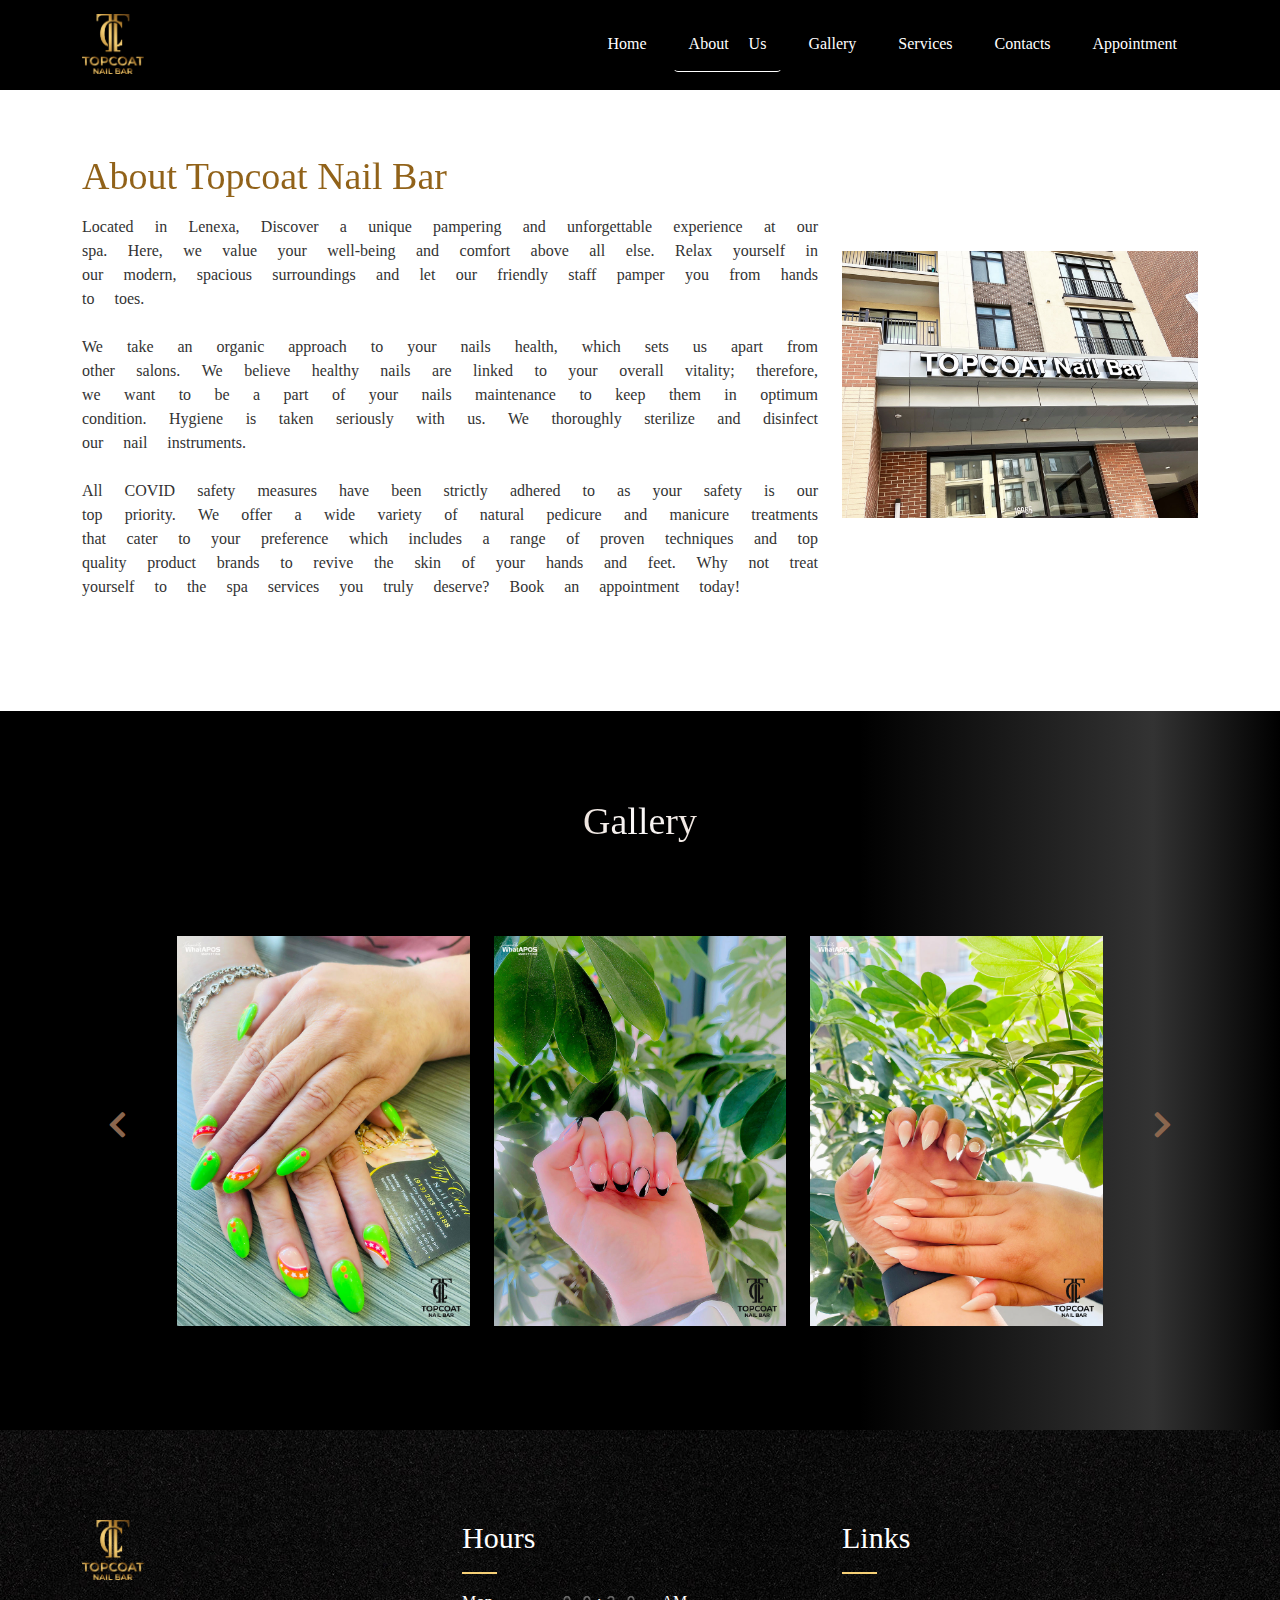
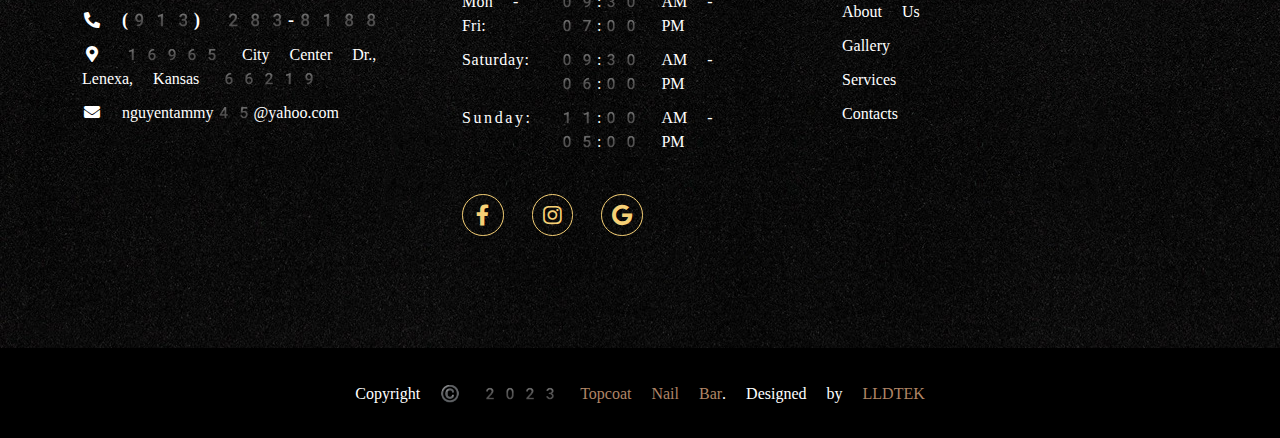
==== about.html @ 84af4180 "A20230717-01" ====
<!DOCTYPE html>
<html lang="en">

<head>
    <title>About Us | Topcoat Nail Bar</title>
    <meta charset="utf-8">
    <meta name="viewport" content="width=device-width, initial-scale=1">

     <link rel="icon" href="images/Topcoat-nail-bar-favicon.svg">
    <link rel="shortcut icon" type="image/x-icon" href="images/Topcoat-nail-bar-favicon.svg">

    <link rel="stylesheet" href="css/bootstrap.min.css">
    
    <link rel="stylesheet" href="css/templatemo-black.css">
    <link rel="stylesheet" href="css/slider_fullbanner.css">
    
    

    <link rel="stylesheet" href="css/owl-carousel.css">
    <link rel="stylesheet" href="css/custom.css">

    <!-- Font  -->
    <link rel="stylesheet" href="css/font-roboto.css">
    <link rel="stylesheet" href="css/font-galada.css">

    <!-- Load fonts style after rendering the layout styles -->
    <link rel="stylesheet" href="css/fontawesome.min.css">
    
	<link rel="preconnect" href="https://fonts.googleapis.com">
	<link rel="preconnect" href="https://fonts.gstatic.com" crossorigin>
	<link href="https://fonts.googleapis.com/css2?family=Montserrat:wght@300;400;500;700&display=swap" rel="stylesheet">
	
	<!-- <link rel="stylesheet" th:href="@{${template + '/css/ninja-slider.css'}}"> -->
	
	<style>
		.navbar{
		    background: #000 !important;
		    display: inline-block;
		    vertical-align: middle;
		    content: "";
		    background-repeat: no-repeat;
		    background-position: center;
		    background-size: cover;
		    
		    box-shadow: none !important;
		}
		.background-black{
			background-image: url(images/bg-black.jpg) !important;
		    background-repeat: repeat  !important;
		    background-position: center;
		    /* background-size: cover; */
		    /* border-top: 1px solid #333; */
		    /* padding: 100px 0; */
		}
		.navbar.scroll {
		    /* background-image: url(images/menu-bar-bg.jpg) !important; */
		    background: linear-gradient(to right, #000, #000)  !important;
		    background-repeat: no-repeat  !important;
		    background-position: center;
		    background-size: cover;
		}
		.navbar.scroll a{
			color: #fff !important;
		}
		.navbar.scroll #imgsrc{
		    background-image: url(images/Topcoat-nail-bar-logo-header.png) !important;
		    background-repeat: no-repeat;
		    background-position: center;
		    background-size: cover;
		  /*   width: 48px;
		    height: 54px; */
		}
		.navbar.scroll #imgsrc.active{
		    background-image: url(images/Topcoat-nail-bar-logo-header-active.png) !important;
		    background-repeat: no-repeat;
		    background-position: center;
		    background-size: cover;
		  /*   width: 48px;
		    height: 54px; */
		}
		/* .bg-foot.black {
		    background-image: url(images/bg-foot.jpg) !important;
		    vertical-align: middle;
		    content: "";
		    background-repeat: no-repeat;
		    background-position: center;
		    background-size: cover;
		} */
    </style>
</head>

<body>
    <!-- <div th:insert="template27/header"></div> -->
    <nav class="navbar bar-two navbar-expand-lg navbar-light shadow fixed-top black height transparent" id="navigation-scroll">
	    <div class="container d-flex justify-content-between align-items-center py-2">
	
	        <a class="navbar-brand text-success logo h1 align-self-center logo-img" href="index">
	            <img style="height: 60px" id="imgsrc" class="active" src="images/Topcoat-nail-bar-logo-header.png">
	        </a>
	
	        <button class="navbar-toggler border-0" type="button" data-bs-toggle="collapse"
	            data-bs-target="#templatemo_main_nav" aria-controls="navbarSupportedContent" aria-expanded="false"
	            aria-label="Toggle navigation">
	            <!-- <span id="icon-menu" class="navbar-toggler-icon"></span> -->
	            <img id="icon-menu" class="navbar-toggler-icon"></img>
	        </button>
	
	        <div class="align-self-center collapse navbar-collapse d-lg-flex" id="templatemo_main_nav">
	            <ul class="nav navbar-nav ml-auto">
	                <li class="nav-item ">
	                    <a class="nav-link" href="index.html">Home</a>
	                </li>
	                <li class="nav-item active">
	                    <a class="nav-link" href="about.html">About Us</a>
	                </li>
	                <li class="nav-item">
	                    <a class="nav-link" href="gallery.html">Gallery</a>
	                </li>
	                <li class="nav-item">
	                    <a class="nav-link" href="services.html">Services</a>
	                </li>
	                <li class="nav-item">
	                    <a class="nav-link" href="contact.html">Contacts</a>
	                </li>
	                <li class="nav-item">
	                    <a class="nav-link" href="https://www.lldtek.com/salon/appt/NjgxNjF8dG9wY29hdDY4fEtTXzA5MjY4fDZkMzlmMmJkNDJjZGM1MjA0NWRhM2Q3MTJhM2ZkMTZh" target="_blank">Appointment</a>
	                </li>
	            </ul>
	        </div>
	
	    </div>
	</nav>

    <section class="bg-success py-5 mt-5">
        <div class="container">
            <div class="row align-items-center py-5">
                <div class="col-lg-8 col-md-8 text-white">
                    <h1 class="h11 about-title bolder">About <span>Topcoat Nail Bar</span></h1>
                    <p style="color: #333; text-align: justify;">
                        <span>Located in Lenexa,</span>
                        <span>Discover a unique pampering and unforgettable experience at our spa. Here, we value your well-being and comfort above all else. Relax yourself in our modern, spacious surroundings and let our friendly staff pamper you from hands to toes. <br><br> We take an organic approach to your nails health, which sets us apart from other salons. We believe healthy nails are linked to your overall vitality; therefore, we want to be a part of your nails maintenance to keep them in optimum condition. Hygiene is taken seriously with us. We thoroughly sterilize and disinfect our nail instruments. <br><br> All COVID safety measures have been strictly adhered to as your safety is our top priority. We offer a wide variety of natural pedicure and manicure treatments that cater to your preference which includes a range of proven techniques and top quality product brands to revive the skin of your hands and feet. Why not treat yourself to the spa services you truly deserve? Book an appointment today!</span>

                    </p>
                </div>
                <div class="col-lg-4 col-md-4 align-self-center">
                    <img class="w-100" src="images/Topcoat-nail-bar-about-01.jpg">
                </div>
            </div>
        </div>
    </section>
    <!-- Close Banner -->

    <!-- Start Section -->
    <!-- <section class="container py-5">
        <div class="row text-center pt-5 pb-3">
            <div class="col-lg-6 m-auto">
                <h1 class="h1">Our Services</h1>
                <img th:src="@{${template + '/images/' + folder + '/bg-floral-title.png'}}" alt="">
            </div>
        </div>
        <div class="row mt-5">

            <div class="col-md-4 col-lg-3">
                <div class="h-100 py-5 services-icon-wap ">
                    <div class="h1 text-success text-center"><i><img class="circle-img"
                                th:src="@{${template + '/images/' + folder + '/pearl-nails-spa-service-01.jpg'}}"></i></div>
                    <a class="link-services" href="services">
                        <h2 class="h5 mt-4 text-center">special spa pedicure packages</h2>
                    </a>
                </div>
            </div>

            <div class="col-md-4 col-lg-3">
                <div class="h-100 py-5 services-icon-wap ">
                    <div class="h1 text-success text-center"><i><img class="circle-img"
                                th:src="@{${template + '/images/' + folder + '/pearl-nails-spa-service-02.jpg'}}"></i></div>
                    <a class="link-services" href="services">
                        <h2 class="h5 mt-4 text-center">Manicures</h2>
                    </a>
                </div>
            </div>

            <div class="col-md-4 col-lg-3">
                <div class="h-100 py-5 services-icon-wap ">
                    <div class="h1 text-success text-center"><i><img class="circle-img"
                                th:src="@{${template + '/images/' + folder + '/pearl-nails-spa-service-03.jpg'}}"></i></div>
                    <a class="link-services" href="services">
                        <h2 class="h5 mt-4 text-center">Acrylic Nail</h2>
                    </a>
                </div>
            </div>

            <div class="col-md-4 col-lg-3">
                <div class="h-100 py-5 services-icon-wap ">
                    <div class="h1 text-success text-center"><i><img class="circle-img"
                                th:src="@{${template + '/images/' + folder + '/pearl-nails-spa-service-04.jpg'}}"></i></div>
                    <a class="link-services" href="services">
                        <h2 class="h5 mt-4 text-center">Additional Services</h2>
                    </a>
                </div>
            </div>
            <div class="col-md-4 col-lg-3">
                <div class="h-100 py-5 services-icon-wap ">
                    <div class="h1 text-success text-center"><i><img class="circle-img"
                                th:src="@{${template + '/images/' + folder + '/pearl-nails-spa-service-05.jpg'}}"></i></div>
                    <a class="link-services" href="services">
                        <h2 class="h5 mt-4 text-center">polish change</h2>
                    </a>
                </div>
            </div>
            <div class="col-md-4 col-lg-3">
                <div class="h-100 py-5 services-icon-wap ">
                    <div class="h1 text-success text-center"><i><img class="circle-img"
                                th:src="@{${template + '/images/' + folder + '/pearl-nails-spa-service-06.jpg'}}"></i></div>
                    <a class="link-services" href="services">
                        <h2 class="h5 mt-4 text-center">skin care</h2>
                    </a>
                </div>
            </div>
            <div class="col-md-4 col-lg-3">
                <div class="h-100 py-5 services-icon-wap ">
                    <div class="h1 text-success text-center"><i><img class="circle-img"
                                th:src="@{${template + '/images/' + folder + '/pearl-nails-spa-service-07.jpg'}}"></i></div>
                    <a class="link-services" href="services">
                        <h2 class="h5 mt-4 text-center">waxing</h2>
                    </a>
                </div>
            </div>
            <div class="col-md-4 col-lg-3">
                <div class="h-100 py-5 services-icon-wap ">
                    <div class="h1 text-success text-center"><i><img class="circle-img"
                                th:src="@{${template + '/images/' + folder + '/pearl-nails-spa-service-08.jpg'}}"></i></div>
                    <a class="link-services" href="services">
                        <h2 class="h5 mt-4 text-center">Eyelash Extentions</h2>
                    </a>
                </div>
            </div>

        </div>
    </section> -->
    <!-- End Section -->

    <!-- Start Brands -->
    <section class="bg-light py-5 gallery">
        <div class="container my-4">
            <div class="row text-center py-3">
                <div class="col-lg-12 m-auto">
                    <h1 class="h1">Gallery</h1>
                   <!-- <img th:class="${dataObj.info.others.theme == 'black' ? 'd-none':'d-block'}" th:src="@{${template + '/images/' + folder + '/bg-floral-title.png'}}" alt=""> -->
                </div>
                <div class="col-lg-12 m-auto tempaltemo-carousel mt-5">
                    <div class="row d-flex flex-row">
                        <!--Controls-->
                        <div class="col-1 align-self-center">
                            <a class="" href="#templatemo-slide-brand" role="button" data-bs-slide="prev">
                                <i class=" fas fa-chevron-left"></i>
                            </a>
                        </div>
                        <!--End Controls-->

                        <!--Carousel Wrapper-->
                        <div class="col">
                            <div class="carousel slide carousel-multi-item pt-2 pt-md-0" id="templatemo-slide-brand"
                                data-bs-ride="carousel">
                                <!--Slides-->
                                <div class="carousel-inner product-links-wap" role="listbox">

                                    <!--First slide-->
                                    <div class="carousel-item active" >
                                        <div class="row">
                                            <div class="col-12 col-md-4" >
                                                <a  href="#"><img class="img-fluid py-3"
                                                        src="images/Topcoat-nail-bar-specialties-01.jpg"
                                                        alt="Topcoat Nail Bar"></a>
                                            </div>
                                            <div class="col-12 col-md-4" >
                                                <a  href="#"><img class="img-fluid py-3"
                                                        src="images/Topcoat-nail-bar-specialties-02.jpg"
                                                        alt="Topcoat Nail Bar"></a>
                                            </div>
                                            <div class="col-12 col-md-4" >
                                                <a  href="#"><img class="img-fluid py-3"
                                                        src="images/Topcoat-nail-bar-specialties-03.jpg"
                                                        alt="Topcoat Nail Bar"></a>
                                            </div>
                                            <div class="col-12 col-md-4" >
                                                
                                            </div>
                                            <div class="col-12 col-md-4" >
                                                
                                            </div>
                                            <div class="col-12 col-md-4" >
                                                
                                            </div>
                                            <div class="col-12 col-md-4" >
                                                
                                            </div>
                                            <div class="col-12 col-md-4" >
                                                
                                            </div>
                                            <div class="col-12 col-md-4" >
                                                
                                            </div>
                                        </div>
                                    </div>
                                    <!--End First slide-->

                                    <!--Second slide-->
                                    <div class="carousel-item">
                                        <div class="row">
                                            <div class="col-12 col-md-4" >
                                                
                                            </div>
                                            <div class="col-12 col-md-4" >
                                                
                                            </div>
                                            <div class="col-12 col-md-4" >
                                                
                                            </div>
                                            <div class="col-12 col-md-4" >
                                                <a  href="#"><img class="img-fluid py-3"
                                                        src="images/Topcoat-nail-bar-specialties-04.jpg"
                                                        alt="Topcoat Nail Bar"></a>
                                            </div>
                                            <div class="col-12 col-md-4" >
                                                <a  href="#"><img class="img-fluid py-3"
                                                        src="images/Topcoat-nail-bar-specialties-05.jpg"
                                                        alt="Topcoat Nail Bar"></a>
                                            </div>
                                            <div class="col-12 col-md-4" >
                                                <a  href="#"><img class="img-fluid py-3"
                                                        src="images/Topcoat-nail-bar-specialties-06.jpg"
                                                        alt="Topcoat Nail Bar"></a>
                                            </div>
                                            <div class="col-12 col-md-4" >
                                                
                                            </div>
                                            <div class="col-12 col-md-4" >
                                                
                                            </div>
                                            <div class="col-12 col-md-4" >
                                                
                                            </div>
                                            
                                        </div>
                                    </div>
                                    <!--End Second slide-->

                                    <!--Third slide-->
                                    <div class="carousel-item">
                                        <div class="row">
                                            <div class="col-12 col-md-4" >
                                                
                                            </div>
                                            <div class="col-12 col-md-4" >
                                                
                                            </div>
                                            <div class="col-12 col-md-4" >
                                                
                                            </div>
                                            <div class="col-12 col-md-4" >
                                                
                                            </div>
                                            <div class="col-12 col-md-4" >
                                                
                                            </div>
                                            <div class="col-12 col-md-4" >
                                                
                                            </div>
                                            <div class="col-12 col-md-4" >
                                                <a  href="#"><img class="img-fluid  py-3"
                                                        src="images/Topcoat-nail-bar-specialties-07.jpg"
                                                        alt="Topcoat Nail Bar"></a>
                                            </div>
                                            <div class="col-12 col-md-4" >
                                                <a  href="#"><img class="img-fluid  py-3"
                                                        src="images/Topcoat-nail-bar-specialties-08.jpg"
                                                        alt="Topcoat Nail Bar"></a>
                                            </div>
                                            <div class="col-12 col-md-4" >
                                                <a  href="#"><img class="img-fluid  py-3"
                                                        src="images/Topcoat-nail-bar-specialties-09.jpg"
                                                        alt="Topcoat Nail Bar"></a>
                                            </div>
                                            
                                        </div>
                                    </div>
                                    <!--End Third slide-->

                                </div>
                                <!--End Slides-->
                            </div>
                        </div>
                        <!--End Carousel Wrapper-->

                        <!--Controls-->
                        <div class="col-1 align-self-center">
                            <a class="" href="#templatemo-slide-brand" role="button" data-bs-slide="next">
                                <i class=" fas fa-chevron-right"></i>
                            </a>
                        </div>
                        <!--End Controls-->
                    </div>
                </div>
            </div>
        </div>
    </section>
    <!--End Brands-->


    <!-- <div th:insert="template27/footer"></div> -->
    <footer class="bg-foot background-black w-100 padding-section px-0" id="tempaltemo_footer">
	    <div class="container">
	        <div class="row padding-footer pt-0 pb-3">
	
	            <div class="col-md-12 col-lg-4">
	                <img style="height: 60px" src="images/Topcoat-nail-bar-logo-foot.png" alt="">
	                <ul class="list-unstyled text-light footer-link-list mt-3">
	                    <li>
	                        <i class="fa fa-phone-alt fa-fw"></i>
	                        <a class="text-decoration-none phone-big" href="tel:(913) 283-8188">(913) 283-8188</a>
	                    </li>    
			    <li>
	                        <i class="fas fa-map-marker-alt fa-fw"></i>
	                        <a class="text-decoration-none">16965 City Center Dr., Lenexa, Kansas 66219</a>
	                    </li>
	                    
	                    
	                    
	                    <li>
	                        <i class="fa fa-envelope fa-fw"></i>
	                        <a class="text-decoration-none"
	                            href="mailto: nguyentammy45@yahoo.com">nguyentammy45@yahoo.com</a>
	                    </li>
	                </ul>
	            </div>
	
	            <div class="col-md-6 col-lg-4 mt-3 mt-md-4 mt-lg-0">
	                <h2 class="h2 text-light pb-3 border-light-menu bolder">Hours</h2>
	                <ul class="list-unstyled text-light footer-link-list mt-3">
	                	<div class="row">
	                		<div class="col-4 col-xl-3">
	                			<span class="text-white" style="letter-spacing: 0.2px;">Mon - Fri:</span>
	                		</div>
	                		<div class="col-8 text-left">
	                			<span class="text-white">09:30 AM - 07:00 PM</span>
	                		</div>
	                	</div>
	                	<div class="row">
	                		<div class="col-4 col-xl-3">
	                			<span class="text-white" style="letter-spacing: 0.7px;">Saturday:</span>
	                		</div>
	                		<div class="col-8 text-left">
	                			<span class="text-white">09:30 AM - 06:00 PM</span>
	                		</div>
	                	</div>
	                	<div class="row">
	                		<div class="col-4 col-xl-3">
	                			<span class="text-white" style="letter-spacing: 2.6px;">Sunday:</span>
	                		</div>
	                		<div class="col-8 text-left">
	                			<span class="text-white">11:00 AM - 05:00 PM</span>
	                		</div>
	                	</div>
	                    <!-- <li><a class="text-decoration-none" href="#" th:text="${dataObj.info.salon.time_1}"></a></li>
	                    <li><a class="text-decoration-none" href="#" th:text="${dataObj.info.salon.time_2}"></a></li> -->
	                    <!-- <li th:if="${dataObj.info.salon.time_3 != null}"><a class="text-decoration-none" href="#" th:text="${dataObj.info.salon.time_3}"></a></li> -->
	                </ul>
<br>
	                <ul class="list-inline text-left footer-icons">
	                    <li class="list-inline-item border border-light rounded-circle text-center">
	                        <a class="text-light text-decoration-none" target="_blank"
	                            href="https://www.facebook.com/TopcoatNailBarLenexa" data-facebook><i
	                                class="fab fa-facebook-f fa-lg fa-fw"></i></a>
	                    </li>
	                    <li class="list-inline-item border border-light rounded-circle text-center">
	                        <a class="text-light text-decoration-none" target="_blank"
	                            href="https://www.instagram.com/topcoatnailbar_lenexa" data-instagram><i
	                                class="fab fa-instagram fa-lg fa-fw"></i></a>
	                    </li>
	                    <li class="list-inline-item border border-light rounded-circle text-center">
	                        <a class="text-light text-decoration-none" target="_blank"
	                            href="https://goo.gl/maps/jvN1TWJc2YRcao368" data-google><i
	                                class="fab fa-google fa-lg fa-fw"></i></a>
	                    </li>
	                </ul>
	            </div>
	
	            <div class="col-md-6 col-lg-4 mt-3 mt-md-4 mt-lg-0">
	                <h2 class="h2 text-light pb-3 border-light-menu bolder">Links</h2>
	                <ul class="list-unstyled text-light footer-link-list mt-3 mb-0">
	                    <li><a class="text-decoration-none" target=_blank href="about">About Us</a></li>
	                    <li><a class="text-decoration-none" target=_blank href="gallery">Gallery</a></li>
	                    <li><a class="text-decoration-none" target=_blank href="services">Services</a></li>
	                    <li><a class="text-decoration-none" target=_blank href="contact">Contacts</a></li>
	                </ul>
	            </div>
	        </div>
	    </div>
	</footer>
	
	<div class="container-fluid bottom-footer px-0">
		<div class="w-100 bg-black py-3">
			<div class="container">
				<div class="row pt-2">
					<div class="col-12">
						<p class="text-center text-light">
							Copyright &copy; 2023 <a href="index"
								class="text-color d-lg-inline-block">Topcoat Nail Bar</a>. Designed by <a
								class="text-color" rel="sponsored" href="https://www.lldtek.com/"
								target="_blank">LLDTEK</a>
						</p>
					</div>
				</div>
			</div>
		</div>
	</div>

    <!-- Start Script -->
    <script src="js/jquery-3.6.min.js"></script>
    <!-- <script th:src="@{${template + '/js/jquery-migrate-1.2.1.min.js'}}"></script> -->
    <script src="js/bootstrap.bundle.min.js"></script>
    <script src="js/templatemo.js"></script>
    <script src="js/custom.js"></script>
    <!-- End Script -->

    <script type="text/javascript">
    
        $(window).scroll(function () {

            var a = 20;
            var pos = $(window).scrollTop();
            if (pos > a) {
                $("#navigation-scroll").css({
                    top: '0'
                });
                $("#navigation-scroll").addClass("scroll");
                $("#imgsrc").addClass("active");
                $("#imgsrc").attr('src', "images/Topcoat-nail-bar-logo-header-active.png"); 
                $("#icon-menu").attr('src', "images/menu-active.svg");
            }
            else {
                $("#navigation-scroll").css({
                    top: '0'
                })
               $("#navigation-scroll").removeClass("scroll");
                $("#imgsrc").removeClass("active");
                $("#imgsrc").attr('src', "images/Topcoat-nail-bar-logo-header.png");  
                $("#icon-menu").attr('src', "images/menu.svg");
            }
        });
    </script>

    <script type="text/javascript">
        $(document).ready(function () {
        	
        	$("#icon-menu").attr('src', "images/menu.svg");
        	
        	
            $('.nav').on('click', 'li', function () {
                $('.nav li').removeClass('active');
                $(this).addClass('active');
            });
        });
    </script>

</body>

</html>
---- css/templatemo-black.css ----
/*

TemplateMo 559 Zay Shop

https://templatemo.com/tm-559-zay-shop

---------------------------------------------
Table of contents
------------------------------------------------
1. Typography
2. General
3. Nav
4. Hero Carousel
5. Accordion
6. Shop
7. Product
8. Carousel Hero
9. Carousel Brand
10. Services
11. Contact map
12. Footer
13. Small devices (landscape phones, 576px and up)
14. Medium devices (tablets, 768px and up)
15. Large devices (desktops, 992px and up)
16. Extra large devices (large desktops, 1200px and up)
--------------------------------------------- */

/* Typography */
body, ul, li, p, a, label, input, div {
    font-family: 'EB Garamond', serif;  
    font-size: 18px !important;
    font-weight: 300 !important;
}
.border-bottom-light{
	border-bottom: 1px solid #f9f9f9;
}
.navbar-light .navbar-toggler-icon{
	background-image: none;
}
.height{
	height: 70px !important;
}
.bold{
	font-weight: bold !important;
}
.navbar{
	/* height: 60px !important; */
}
.navbar-brand{
	padding: 0  !important;
	height: 50px !important;
}
.title-small.bold div{
	font-weight: bold !important;
}
.title-small.bold .description{
	font-weight: normal !important;
	font-style: italic  !important;
	color: #777;
	font-size: 14px !important;
}
.h1 {
   font-family: 'EB Garamond', serif;
    font-size: 48px !important;
    font-weight: 200 !important;
    background: linear-gradient(90deg, #b79072, #b79072, #fcfafa, #b79072, #b79072);
	-webkit-background-clip: text;
	-webkit-text-fill-color: transparent;
	background-clip: text;
	text-fill-color: transparent;
}
.h11 {
   font-family: 'EB Garamond', serif;
    font-size: 38px !important;
    font-weight: 200 !important;
    background: linear-gradient(90deg, #916219, #916219);
	-webkit-background-clip: text;
	-webkit-text-fill-color: transparent;
	background-clip: text;
	text-fill-color: transparent;
}

.h2, h2 {
   font-family: 'EB Garamond', serif;
    font-size: 30px !important;
    font-weight: 300;
}

.h3 {
    font-family: 'EB Garamond', serif;
    font-size: 22px !important;
}
.navbar-toggler:focus{
    box-shadow: none;
}
.navbar-toggler-icon{
    color: #ffffff;
    background: transparent;
}
/* General */
.logo {
    font-weight: 500 !important;
    margin-top: -20px !important;
}
.btn:focus{
    outline: none;
}
.text-warning {
    color: #ede861 !important;
}

.text-muted {
    color: #bcbcbc !important;
}

.text-success {
    /* color: #8a664e !important; */
    background: linear-gradient(270deg, #AF6C07 0%, #DBA12F 9.38%, #EFBA6C 23.96%, #FFE1A6 44.98%, #E8B261 63.73%, #D1933A 82.01%, #CB9A50 100%);
	-webkit-background-clip: text;
	-webkit-text-fill-color: transparent;
	background-clip: text;
	text-fill-color: transparent;
}

footer .text-light {
    color: #fff !important;
}
.text-light {
    color: #fff !important;
}

.bg-dark {
    background-color: #8a664e !important
}
.bg-foot {
    background-color: #513220 !important
}

.bg-light {
    /* background-color: #fff5ee !important; */
    background: linear-gradient(270deg, #000000 0%, #333333 9.91%, #000000 32.86%);
}

.bg-black {
    background-color: #1d242d !important;
}

.bg-success {
    background-color: #fff !important;
}

.btn-success {
    background-color: #b49276 !important;
    border-color: #b49276 !important;
}

.pagination .page-link:hover {
    color: #000;
}

.pagination .page-link:hover, .pagination .page-link.active {
    background-color: #8e664d;
    color: #fff;
}
.about-title{
    color: #8a664e;
    margin-bottom: 15px;
}
.gallery .fa-chevron-left, .gallery .fa-chevron-right{
    color: #8a664e;
    font-size: 30px;
}
.gallery .fa-chevron-left:hover, .gallery .fa-chevron-right:hover{
    color: #704629;
}
.shadow {
    box-shadow: 0 .2rem 0.2rem rgba(0,0,0,.15)!important;
}
.no-border{
    border: none;
}
.title-about{
    color: #8a664e

}

.fixed-top{
    top: 40px;
}

#templatemo_nav_top{
    z-index: 0;
}
#navigation-scroll{
    z-index: 10;
}
/* Nav */
#templatemo_nav_top {
    min-height: 40px;
}

#templatemo_nav_top * {
    font-size: .9em !important;
}

#templatemo_main_nav a {
    color: #ffffff;
}

#templatemo_main_nav a:hover {
    color: #69bb7e;
}

#templatemo_main_nav .navbar .nav-icon {
    margin-right: 20px;
}

/* Hero Carousel */
#template-mo-zay-hero-carousel {
    /*background: #efefef !important;*/
    margin-top: 40px;
}

/* Accordion */
.templatemo-accordion a {
    color: #000;
}

.templatemo-accordion a:hover {
    color: #333d4a;
}

/* Shop */
.shop-top-menu a:hover {
    color: #69bb7e !important;
}

/* Product */
.product-wap {
    /*box-shadow: 0px 5px 10px 0px rgba(0, 0, 0, 0.10);*/
}

.product-wap .product-color-dot.color-dot-red {
    background: #f71515;
}

.product-wap .product-color-dot.color-dot-blue {
    background: #6db4fe;
}

.product-wap .product-color-dot.color-dot-black {
    background: #000000;
}

.product-wap .product-color-dot.color-dot-light {
    background: #e0e0e0;
}

.product-wap .product-color-dot.color-dot-green {
    background: #0bff7e;
}

.card.product-wap .card .product-overlay {
    background: rgba(45, 45, 45, .5);
    visibility: hidden;
    opacity: 0;
    transition: .3s;
}

.card.product-wap:hover .card .product-overlay {
    visibility: visible;
    opacity: 1;
}

.card.product-wap a {
    color: #000;
}

#carousel-related-product .slick-slide:focus {
    outline: none !important;
}

#carousel-related-product .slick-dots li button:before {
    font-size: 15px;
    margin-top: 20px;
}

/* Brand */
.brand-img {
    filter: grayscale(100%);
    opacity: 0.5;
    transition: .5s;
}

.brand-img:hover {
    filter: grayscale(0%);
    opacity: 1;
}

/* Carousel Hero */
/* Hero Carousel */
#template-mo-zay-hero-carousel {
    background: linear-gradient(270deg, #000000 0%, #333333 9.91%, #000000 32.86%);
    background-size: cover;
    background-position: center;
}

#template-mo-zay-hero-carousel .carousel-indicators li {
    margin-top: -30px;
    background-color: #47423E;
}

#template-mo-zay-hero-carousel .carousel-control-next i,
#template-mo-zay-hero-carousel .carousel-control-prev i {
    color: #f5d091 !important;
    font-size: 2.8em !important;
}

/* Carousel Brand */
.tempaltemo-carousel .h1 {
    font-size: .5em !important;
    color: #000 !important;
}

/* Services */
.services-icon-wap {
    transition: .3s;
}

.services-icon-wap:hover, .services-icon-wap:hover i {
    color: #fff;
}

.services-icon-wap:hover .h5 {
    color: #c69471;
}

/* Contact map */
.leaflet-control a, .leaflet-control {
    font-size: 10px !important;
}

.form-control {
    border: 1px solid #e8e8e8;
}

/* Footer */
#tempaltemo_footer a {
    color: #fff;
}

#tempaltemo_footer a:hover {
    color: #dfbd9d;
}

#tempaltemo_footer ul.footer-link-list li {
    padding-top: 10px;
}

#tempaltemo_footer ul.footer-icons li {
    width: 2.6em;
    height: 2.6em;
    line-height: 2.6em;
}

#tempaltemo_footer ul.footer-icons li:hover {
    background-color: #dfbd9d;
    transition: .5s;
}

#tempaltemo_footer ul.footer-icons li:hover i {
    color: #ffffff;
    transition: .5s;
}

#tempaltemo_footer .border-light {
    border-color: #2d343f !important;
}


/*
// Extra small devices (portrait phones, less than 576px)
// No media query since this is the default in Bootstrap
*/
/* Small devices (landscape phones, 576px and up)*/
.product-wap .h3, .product-wap li, .product-wap i, .product-wap p {
    font-size: 12px !important;
}

.product-wap .product-color-dot {
    width: 6px;
    height: 6px;
}
.carousel-inner .img-fluid{
    border-bottom-left-radius: 20px 20px;
    border-top-right-radius: 20px 20px;
}
.link-services{
    text-decoration: none;
}

@media (min-width: 576px) {
    .tempaltemo-carousel .h1 {
        font-size: 30px !important;
    }

}

/*// Medium devices (tablets, 768px and up)*/
@media (min-width: 768px) {
    /*#templatemo_main_nav .navbar-nav {max-width: 450px;}*/
    .border-right {
        border-right: 1px solid #dee2e6 !important;
    }
    .gallery .img-fluid{
        border-bottom-left-radius: 20px 20px;
        border-top-right-radius: 20px 20px;
    }
}

/* Large devices (desktops, 992px and up)*/
@media (min-width: 992px) {
    #navigation-scroll{
        /* top: 40px; */
    }
    #templatemo_main_nav .navbar-nav {
        max-width: 625px;
    }

    #template-mo-zay-hero-carousel .carousel-item {
        min-height: 30rem !important;
    }

    .product-wap .h3, .product-wap li, .product-wap i, .product-wap p {
        font-size: 18px !important;
    }

    .product-wap .product-color-dot {
        width: 12px;
        height: 12px;
    }
    .navbar-expand-lg .navbar-nav .nav-link {
        padding-right: 1rem;
        padding-left: 1rem;
    }
    .gallery .img-fluid{
        border-bottom-left-radius: 50px 50px;
        border-top-right-radius: 50px 50px;
    }
}

/* Extra large devices (large desktops, 1200px and up)*/
@media (min-width: 1200px) {
    h1 b {
        font-size: 60px;
    }
    /* .py-5{
        padding-top: 5rem !important;
        padding-bottom: 5rem !important;
    } */
}

.navbar {
    background: linear-gradient(270deg, #272727 0%, #747474 9.91%, #272727 32.86%);
}

.rounded-circle a {
    color: #fff  !important;
}

#tempaltemo_footer a.text-color {
    color: #dfbd9d;
    text-decoration: none;
}

#tempaltemo_footer a.text-color:hover {
    color: #fff;
}

.text-light.border-light-menu {
    border-bottom: 1px solid #9b8162;
    width: 75%;
}

.mr-auto, .mx-auto {
    margin-right: auto !important;
}

.ml-auto {
    margin-left: auto !important;
}

/* Nav */
#templatemo_nav_top {
    min-height: 40px;
}

#templatemo_nav_top * {
    font-size: .9rem !important;
}

#templatemo_nav_top a:hover {
    color: #e2aa84 !important;
}

#templatemo_main_nav a {
    color: #fff;
    font-weight: 400 !important;
}

#templatemo_main_nav a:hover {
    color: #b36c00;
    text-decoration: underline;
}

.margin-top{
    margin-top: 6rem !important;
}
#templatemo_main_nav .navbar .nav-icon {
    margin-right: 20px;
}
ul li a.active {
    background: red;
}

.navbar-light .navbar-nav .nav-link.active {
    color: #fff !important;
}

.padding-footer {
    padding: 40px 0;
}

#tempaltemo_footer .border-light {
    border-color: #fff  !important;
}

.padding-container {
    padding: 60px 0;
}
.text-justify{
    text-align: justify;
}

/*******************************/
/********* Pricing CSS *********/
/*******************************/
.discount {
    position: relative;
    width: 100%;
    padding: 90px 0;
    background: url('../images/Village-nail-bar-background.jpg');
    background-attachment: fixed;
    background-position: center;
    background-repeat: no-repeat;
    background-size: cover;
}

.discount .container {
    max-width: 750px;
    text-align: center;
}

.discount .section-header {
    margin-bottom: 20px;
}

.discount .section-header p {
    color: #fff;
    background: transparent;
}

.discount .section-header p::after {
    display: none;
}

.discount .section-header h2 span {
    color: #dfbd9d;
    font-size: 50px;
}

.discount .discount-text p {
    color: #454545;
}

.discount .discount-text .btn,
.about .about-text .btn {
    margin-top: 10px;
    padding: 12px 20px;
    font-size: 16px;
    font-weight: 700 !important;
    color: white;
    background: #b49276;
    transition: .3s;
    border-radius: 8px;
    border: 1px solid #dcb296;
    text-transform: uppercase;
}

.btn-book-banner {
    margin-top: 10px;
    padding: 12px 20px;
    font-size: 15px;
    font-weight: 600;
    letter-spacing: 1px;
    color: white;
    background: #d86056;
    transition: .3s;
    border-radius: 8px;
}

.discount .discount-text .btn:hover,
.discount .discount-text .btn:focus {
    outline: none;
    color: #fff;
    background: #8a664e;
    border: 1px solid #8a664e;
}

.color-white {
    color: #fff !important;
}

.discount .discount-text .btn,
.about .btn {
    margin-top: 10px;
    padding: 12px 20px;
    font-size: 16px;
    font-weight: 500 !important;
    color: #000;
    transition: .3s;
    border: 1px solid #8a664e;
    text-transform: uppercase;
    
    background: linear-gradient(270deg, #AF6C07 0%, #DBA12F 9.38%, #EFBA6C 23.96%, #FFE1A6 44.98%, #E8B261 63.73%, #D1933A 82.01%, #CB9A50 100%);
	border-radius: 10px;
}

.about .btn:hover {
    background: linear-gradient(-270deg, #AF6C07 0%, #DBA12F 9.38%, #EFBA6C 23.96%, #FFE1A6 44.98%, #E8B261 63.73%, #D1933A 82.01%, #CB9A50 100%);
}

.btn-book-banner {
    margin-top: 10px;
    padding: 12px 20px;
    font-size: 15px;
    font-weight: 600;
    letter-spacing: 1px;
    color: white;
    background: #d86056;
    transition: .3s;
    border-radius: 8px;
}

.btn:focus {
    outline: none;
    box-shadow: none;
}

/*specialties*/

/*******************************/
/*********** Team CSS **********/
/*******************************/
.team {
    position: relative;
    width: 100%;
    padding: 45px 0 15px 0;
}

 .team-item {
    position: relative;
    margin-bottom: 30px;
    padding: 10px;
    background: #ffffff;
    border: 1px solid rgba(0, 0, 0, .07);
}

.team-img {
    position: relative;
    overflow: hidden;
}

 .team-img img {
    position: relative;
    width: 100%;
}

 .team-social {
    position: absolute;
    width: 100%;
    height: 100%;
    top: 0;
    left: 0;
    display: flex;
    align-items: center;
    justify-content: center;
    transition: .5s;
}

 .team-social a {
    position: relative;
    margin: 0 3px;
    margin-top: 100px;
    width: 40px;
    height: 40px;
    display: flex;
    align-items: center;
    justify-content: center;
    border-radius: 40px;
    font-size: 16px;
    color: #fff;
    background: #b49276;
    opacity: 0;
}

 .team-social a.btn-success:hover {
    background: #8a664e !important;
}


 .team-item:hover .team-social {
    background: rgba(45, 45, 45, .5);
}

 .team-item:hover .team-social a:first-child {
    opacity: 1;
    margin-top: 0;
    transition: .3s 0s;
}

 .team-item:hover .team-social a:nth-child(2) {
    opacity: 1;
    margin-top: 0;
    transition: .3s .1s;
}

.team-item:hover .team-social a:nth-child(3) {
    opacity: 1;
    margin-top: 0;
    transition: .3s .2s;
}

 .team-item:hover .team-social a:nth-child(4) {
    opacity: 1;
    margin-top: 0;
    transition: .3s .3s;
}

.team-text {
    position: relative;
    padding: 25px 15px 10px 15px;
    text-align: center;
    background: #ffffff;
}

 .team-text h2 {
    font-size: 18px;
    font-weight: 600;
}

 .team-text p {
    margin: 0;
}

@media (max-width: 768px){
    .fixed-top {
        top: 0 !important;
    }
    .navbar, .navbar .container{
    	background: #000 !important;
    }
    .navbar.scroll .container{
    	background: transparent !important;
    }
    .navbar.scroll .show{
    	 background: #3c3c3c !important;
    }
    .navbar.scroll .show a{
    	color: #fff !important;
    }
    .navbar.scroll .show a.nav-link{
    	padding-left: 1rem;
    }
    .collapse{
    	margin-top: 20px;
    }
}

/*Menu service*/
.border-right-img {
    border-right: 1px solid rgba(255,255,255,0.1);
}
.logo-img {
    max-width: 100%;
    margin: 0;
}
@media (min-width: 768px) {
    .title-big {
        padding: 0 0 10px 0;
        font-size: 25px;
        border-bottom: 2px solid #dee2e6 !important;
    }
    .carousel-inner .img-fluid{
        border-bottom-left-radius: 50px 50px;
        border-top-right-radius: 50px 50px;
    }
}
.line-dash {
    border: 1px solid rgba(255,255,255,0.05);
    height: 0.5px;
    width: 100%;
    margin: 40px 0;
}
.title-group {
    font-size: 17px;
    font-weight: 600;
    color: #222;
}
.title-small div{
    text-transform: capitalize;
    font-weight: 400 !important;
    color: #333;
    font-size: 16px;
}
.title-big {
    font-size: 32px !important;
    color: #8a664e;
    font-weight: 400 !important;
    padding: 0 0 10px 12px;
    letter-spacing: 1px;
    text-transform: capitalize;
    width: auto;
   font-family: 'EB Garamond', serif;
}
.title-big.text-right {
	text-align: right;
}	
.description{
	color: #5e422f; 
	text-align: justify;
	padding-top: 0.5rem;
}
hr{
	margin: 2rem 0 !important;
}
.note{
    font-size: 14px !important;
    font-style: italic;
    text-transform: capitalize;
    color: #777;
    margin-bottom: 0 ;
}
.color-price{
    font-weight: 500 !important;
}
.color-note{
    color: #8a664e;
    font-weight: 400 !important;
}

.circle-img{
    border-radius: 100%;
}
h2.h5{
    text-transform: capitalize;
    color: #777;
}
---- css/slider_fullbanner.css ----
/*

TemplateMo 559 Zay Shop

https://templatemo.com/tm-559-zay-shop

---------------------------------------------
Table of contents
------------------------------------------------
1. Typography
2. General
3. Nav
4. Hero Carousel
5. Accordion
6. Shop
7. Product
8. Carousel Hero
9. Carousel Brand
10. Services
11. Contact map
12. Footer
13. Small devices (landscape phones, 576px and up)
14. Medium devices (tablets, 768px and up)
15. Large devices (desktops, 992px and up)
16. Extra large devices (large desktops, 1200px and up)
--------------------------------------------- */

.pr-0{
	padding-right: 0 !important;
}
.pl-0{
	padding-left: 0 !important;
}
.phone-big{
	font-size: 18px !important;
	font-weight: bold !important;
}
.bottom-footer a{
	color:  #af8566;
	text-decoration: none;
}
.bottom-footer a:hover{
	color:  #fff;
}
.bottom-footer{
	background: #000;
}
.padding-section{
	padding: 80px 15px !important;
}
.bolder{
	font-weight: 500 !important;
}
.text-gold.bolder, h1.bolder, .title-small div.bolder{
	font-weight: 500 !important;
}
.scroll .logo-img {
    margin-top: -18px !important;
}
.small-title {
	font-size: 20px;	
}	
.line2 {
    margin: 0px auto;
    width: 200px;
    height: 17px;
    margin-bottom: 20px;
}
.padding-left{
	padding-left: 40px;
}
.text-gold{
	font-family: emoji;
    font-size: 36px !important;
    font-weight: 200 !important;
    background: linear-gradient(to left, #5a3a14, #f6d076, #f6d076, #5a3a14);
    -webkit-background-clip: text;
    -webkit-text-fill-color: transparent;
    background-clip: text;
    text-fill-color: transparent;
}
.about-social-menu li a i{
    color: #fff;
    font-size: 14px;
}

.social-about a i{
    color: #f6d076;
     font-size: 22px;
}

.social-about .border-light a i{
     color: #f6d076;
     font-size: 22px;
     padding: 5px 0;
}


.social-about a:hover i {
    color: #fff;
}
/* 
.social-about ul.footer-link-list li {
    padding-top: 10px;
}

.social-about ul.footer-icons li {
    width: 2.6em;
    height: 2.6em;
    line-height: 2.6em;
}

.social-about ul.footer-icons li:hover {
    background-color: #f6d076;
    transition: .5s;
    border-color: #af8566 !important;
}

.social-about ul.footer-icons li:hover i {
    color: #ffffff;
    transition: .5s;
} */

.social-about .border-light{
    border-color: #f6d076 !important;
    padding: 10px;
    width: 50px;
    height: 50px;
}

.social-about .border-light:hover{
    border-color: #fff !important;
    padding: 10px;
    width: 50px;
    height: 50px;
    color: #fff;
}

.big-title{
	text-transform: uppercase;
}
.about .btn-black-border {
    color: #fff !important;
    border: 2px solid !important;
    border-image-slice: 2 !important;
    border-width: 2px !important;
    border-image-source: linear-gradient(to left, #5a3a14, #b37e2b, #f6d076, #b37e2b, #5a3a14) !important;
    padding: 15px !important;
    margin-top: 30px !important;
    width: 200px !important;
    background: transparent !important; 
}
.about .btn-black-border:hover {
    color: #b1886b !important;
    border: 2px solid !important;
    border-image-slice: 2 !important;
    border-width: 2px !important;
    border-image-source: linear-gradient(to bottom, #5a3a14, #b37e2b, #f6d076, #b37e2b, #5a3a14) !important;
    padding: 15px !important;
    margin-top: 30px !important;
    width: 200px !important;
    background: transparent !important; 
}

/* Service */
/* Modal */
.modal{
	z-index: 9999;
}
.modal-header{
	background: linear-gradient(to left, #775b46, #af8566, #af8566, #775b46);
	color: #fff;
}
.modal-body {
    padding: 0 1rem;
}
.modal-footer{
	border-top: 0;
	/* box-shadow: 0 -3px 3px -3px #eee; */
}

.service .btn-black-border {
    color: #fff !important;
    border: 2px solid !important;
    border-image-slice: 2 !important;
    border-width: 2px !important;
    border-image-source: linear-gradient(to left, #5a3a14, #b37e2b, #f6d076, #b37e2b, #5a3a14) !important;
    padding: 15px !important;
    background: transparent !important; 
}
.service .btn-black-border:hover {
    color: #f6d192 !important;
}
.service.btn{
	padding: 0;
}
.service{
	background: #222;
}
.service-item {
    border: 1px solid #fff;
    height: auto;
    padding: 30px 30px 40px 30px!important;
    background: #000;
    border: 2px solid;
    border-image-slice: 2;
    border-width: 2px;
    border-image-source: linear-gradient(to left, #5a3a14, #b37e2b, #f6d076, #b37e2b, #5a3a14);
    margin-top: 4%;
    color: #fff;
}
.services .description{
	color: #777; 
	text-align: left;
	/* padding-top: 0.5rem; */
	padding-top: 0;
	font-style: italic;
	font-size: 15px !important;
	line-height: 1.4;
}
/* service in index */
.services .description p{
	color: #fff; 
	text-align: center;
	padding-top: 0.5rem;
	/* font-style: italic; */
	font-size: 16px !important;
	line-height: 1.4;
}
/* .services .title-small div {
    font-weight: 500 !important;
} */
.service .img-service{
	width: 60px;
	height: 60px;
}


.services {
  background: var(--secondary-color);
}

.nav-tabs {
  border-bottom: 0;
}

.nav-tabs .nav-link,
.nav-tabs .nav-link span {
  color: var(--p-color);
  display: block;
  text-align: left;
}

.nav-tabs .nav-link {
  border-radius: 0;
  border: 0;
  border-left: 7px solid var(--p-color);
  margin-right: 30px;
  margin-left: 30px;
  margin-bottom: 30px;
  padding: 30px;
  transition: all 0.3s ease-in-out;
}

.nav-tabs .nav-item.show .nav-link, 
.nav-tabs .nav-link.active,
.nav-tabs .nav-link:focus, 
.nav-tabs .nav-link:hover {
  border-left-color: var(--secondary-color);
  background: #fff;
  box-shadow: 0 1rem 3rem rgba(0,0,0,.175);
}

.nav-tabs .nav-link.active h3,
.nav-tabs .nav-link:focus h3, 
.nav-tabs .nav-link:hover h3 {
  color: var(--primary-color);
}


/*---------------------------------------
  PROJECTS              
-----------------------------------------*/
.projects-thumb {
  border-radius: 0;
  position: relative;
  overflow: hidden;
  margin-bottom: 24px;
  transition: all 0.3s;
  cursor: pointer;
}

.projects-thumb-large {
  /* min-height: 356px; */
}

.projects-thumb:hover {
  background: #fff;
  box-shadow: 0 1rem 3rem rgba(0,0,0,.175);
}

.projects-thumb:hover .projects-image {
  transform: scale(1.2);
}

.projects-thumb:hover .projects-title-wrap {
  padding-bottom: 30px;
}

.projects-thumb:hover .custom-btn,
.projects-btn-wrap .custom-btn:hover {
  background: var(--primary-color);
}

.projects-title-wrap {
  background: linear-gradient(to top, #000, rgba(0,0,0, 0.06) 100%);
  position: absolute;
  bottom: 0;
  right: 0;
  left: 0;
  padding: 25px 25px 10px 25px;
  transition: all 0.2s;
}

.projects-small-title {
  color: #fff;
  text-transform: uppercase;
}

.projects-title {
  color: #fff;
  line-height: 1.1;
  font-weight: bold;
}

.projects-image {
  border-radius: 20px;
  width: 100%;
  height: auto;
  transition: all 0.3s;
}

.projects-thumb-large .projects-image {
  object-fit: cover;
  height: 100%;
}

.projects-btn-wrap {
  position: absolute;
  bottom: 25px;
  right: 25px;
}

.projects-btn-wrap .custom-btn {
  font-size: 30px;
  padding: 7.5px 15px;
}






/*  ------------  Zoom image and Carousel      ----------    */
.carousel-control-prev , .carousel-control-next {
  z-index: 99;
  opacity: 0.7;
}
#template-mo-zay-hero-carousel {
    margin-top: 62px !important;
}
.zoom-in-out-box {
  /* margin: 24px;
  width: 100%;
  height: 100%; */
  /* background: #f50057; */
  animation: zoom-in-zoom-out 70s ease infinite;
}
.box-description{
		position: absolute;
		bottom: 0;
		background: rgba(0,0,0, 0.4);
		z-index: 99;
}
.box-description h1{
		 font-size: 30px !important;
		 line-height: 1.3 !important;
}
.box-description .desc{
	color: white;
	text-align: center;
	width: 100%;
	padding: 0 20px;	
}	
.carousel-item.banner{
		height: 360px;
		background: #000;
		overflow: hidden;
}

/*  ------------     Zoom slider: carousel + css zoom image */


#template-mo-zay-hero-carousel .carousel-control-next i, #template-mo-zay-hero-carousel .carousel-control-prev i {
    color: #cb9f80 !important;
    font-size: 2em !important;
}



@keyframes zoom-in-zoom-out {
  0% {
    transform: scale(1, 1);
  }
  50% {
    transform: scale(1.5, 1.5);
  }
  100% {
    transform: scale(1, 1);
  }
}

/* zoom slider */
#demo-1 {
			position: relative; /* can either be relative, absolute or fixed. If position is not set (i.e. static), it would be set to "relative" by script */
			overflow: hidden; /* to bound the empty top space created by inner element's top margin */
			width: 100%;
			min-height: 400px;
			background-color: #999;
		}
		.demo-inner-content {
			position: relative; /* if position is not set, the script will set it to 'relative'. */
			z-index: 2; /* if z-index is not set, the script will set it to '2'. */
			margin: 180px auto;
			padding: 40px;
			max-width: 600px;
			color: #fff;
			text-align: center;
			font-size: 1.5em;
		}
		.demo-inner-content h1 {
			font-size: 2.5em;
			margin: 0;
		}


/* SLIDER FULLBANNER */

@-webkit-keyframes zoom {
  from {
    -webkit-transform: scale(1, 1);
  }
  to {
    -webkit-transform: scale(1.5, 1.5);
  }
}

@keyframes zoom {
  from {
    transform: scale(1, 1);
  }
  to {
    transform: scale(1.5, 1.5);
  }
}

.carousel-inner .item > img {
  -webkit-animation: zoom 20s;
  animation: zoom 20s;
}

/* ------------- */

.navbar.navbar-transparent{
	/* background: transparent !important; */
	
}
.navbar.bar-one{
	background: linear-gradient(270deg, #272727 0%, #747474 9.91%, #272727 32.86%) !important;
}
.navbar.bar-two{
	/* background: black !important; */
}
#ninja-slider{
	margin-top: 58px !important;
	position: relative;
}
#ninja-slider .caption{
	text-align: center;
	width: 100% !important;
	/* background: rgba(0,0,0, 0.2) !important; */
	/* background: rgba(0,0,0, 0.9) !important; */
	z-index: 999;
	top: 0  !important;
	left: 0 !important;
	text-transform: capitalize !important;
	height: 100% !important;
}
#ninja-slider .caption .banner-desc{
	position: absolute;
	width: 100%;
	padding: 0 10px;
	bottom: 10%;
	margin: 0 auto;
	text-algin: center;
}

#ninja-slider li.ns-show .caption {
    /* 5s = (delay + transitionSpeed) set in the ninja-slider.js */
    -webkit-animation: titleAnimation 500s linear both;
    animation: titleAnimation 500s linear both;
}
#ninja-slider .caption h2{
    transition: 10000ms ease 100s !important;
}
#ninja-slider .caption h2{
	padding: 0 20px;
	font-size: 25px !important; 
	color: #fff !important;
	bottom: 30%;
}

div.navsWrapper {
    position: absolute;
    width: 100px;
    height: 50px;
    right: calc(50% - 50px) !important;
    bottom: 50%;
    z-index: 999;
}

/* The overlay effect - lays on top of the container and over the image */
.overlay {
  position: absolute;
  bottom: 0;
  /* background: rgb(0, 0, 0); */
  background: rgb(43,31,23,0.7); /* Black see-through */
  color: #f1f1f1;
  width: 100%;
  height: 100%;
  transition: .5s ease;
  opacity: 1;
  color: white;
  font-size: 20px;
  padding: 20px;
  text-align: center;
  
  z-index: 99;
}
.height{
	height: 70px !important;
}
.text-right{
	text-align: right !important;
}
.text-left{
	text-align: left !important;
}

/* Typography */
body, ul, li, p, a, label, input, div {
    font-family: emoji;  
    font-size: 16px !important;
    font-weight: 300 !important;
}
.border-bottom-light{
	border-bottom: 1px solid #f9f9f9;
}
.navbar-light .navbar-toggler-icon{
	background-image: none;
}
.height{
	height: 90px !important;
}
.bold{
	font-weight: bold !important;
}
.navbar{
	/* height: 60px !important; */
}
.navbar-brand{
	padding: 0  !important;
	height: 40px !important;
}
.title-small.bold div{
	font-weight: bold !important;
}
.title-small.bold .description{
	font-weight: normal !important;
	font-style: italic  !important;
	color: #777;
	font-size: 14px !important;
}
.h1 {
   font-family: emoji;
    font-size: 38px !important;
    font-weight: 200 !important;
    /* background: linear-gradient(to left, #775b46, #af8566, #cb7e44, #af8566, #775b46);
	-webkit-background-clip: text;
	-webkit-text-fill-color: transparent;
	background-clip: text;
	text-fill-color: transparent; */
	
    background: -webkit-linear-gradient(to left, #775b46, #af8566, #cb7e44, #af8566, #775b46);
    -webkit-background-clip: text;
    -webkit-text-fill-color: transparent;
}
.h1.about-title{
	font-size: 38px !important;
}
.line2{
	width: 150px;
    background: linear-gradient(to left, transparent, #5a3a14, #b37e2b, #f6d076, #b37e2b, #5a3a14, transparent);
    height: 2px;
}
.h2, h2 {
   font-family: emoji;
    font-size: 30px !important;
    font-weight: 300;
}

.h3 {
    font-family: 'Montserrat', sans-serif;
    font-size: 22px !important;
}
.navbar-toggler:focus{
    box-shadow: none;
}
.navbar-toggler-icon{
    color: #ffffff;
    background: transparent;
}
/* General */
.logo {
    font-weight: 500 !important;
    margin-top: -20px !important;
}
.btn:focus{
    outline: none;
}
.text-warning {
    color: #ede861 !important;
}

.text-muted {
    color: #bcbcbc !important;
}

.text-success {
    /* color: #8a664e !important; */
    background: linear-gradient(to right, #b79072, #b79072, #fcfafa, #fcfafa, #fcfafa, #b79072, #b79072);
	-webkit-background-clip: text;
	-webkit-text-fill-color: transparent;
	background-clip: text;
	text-fill-color: transparent;
}

footer .text-light {
    color: #fff !important;
}
.text-light {
    color: #fff !important;
}

.bg-dark {
    background-color: #8a664e !important
}
.bg-foot {
    background-color: #0c0c0c !important
}

.bg-light {
    /* background-color: #fff5ee !important; */
    /* background: linear-gradient(270deg, #2b2725 0%, #0e0e0e 10%, #312822 100%); */
}

.bg-black {
    background: linear-gradient(270deg, #000 0%, #000 10%, #000 100%) !important;
}

.bg-success {
    background-color: #fff !important;
}

.btn-success {
    background-color: #b49276 !important;
    border-color: #b49276 !important;
}

.pagination .page-link:hover {
    color: #000;
}

.pagination .page-link:hover, .pagination .page-link.active {
    background-color: #8e664d;
    color: #fff;
}
.about-title{
    color: #8a664e;
    margin-bottom: 15px;
}
.gallery .fa-chevron-left, .gallery .fa-chevron-right{
    color: #8a664e;
    font-size: 30px;
}
.gallery .fa-chevron-left:hover, .gallery .fa-chevron-right:hover{
    color: #704629;
}
.shadow {
    box-shadow: 0 .2rem 0.2rem rgba(0,0,0,.15)!important;
}
.no-border{
    border: none;
}
.title-about{
    color: #8a664e

}

.fixed-top{
    top: 0 !important;
}

#templatemo_nav_top{
    z-index: 0;
}
#navigation-scroll{
    z-index: 9999 !important;
}

/* Nav */
#templatemo_nav_top {
    min-height: 40px;
}

#templatemo_nav_top * {
    font-size: .9em !important;
}

#templatemo_main_nav a {
    color: #ffffff;
}

#templatemo_main_nav a:hover {
    color: #69bb7e;
}

#templatemo_main_nav .navbar .nav-icon {
    margin-right: 20px;
}

/* Hero Carousel */
#template-mo-zay-hero-carousel {
    /*background: #efefef !important;*/
    margin-top: 40px;
}

/* Accordion */
.templatemo-accordion a {
    color: #000;
}

.templatemo-accordion a:hover {
    color: #333d4a;
}

/* Shop */
.shop-top-menu a:hover {
    color: #69bb7e !important;
}

/* Product */
.product-wap {
    /*box-shadow: 0px 5px 10px 0px rgba(0, 0, 0, 0.10);*/
}

.product-wap .product-color-dot.color-dot-red {
    background: #f71515;
}

.product-wap .product-color-dot.color-dot-blue {
    background: #6db4fe;
}

.product-wap .product-color-dot.color-dot-black {
    background: #000000;
}

.product-wap .product-color-dot.color-dot-light {
    background: #e0e0e0;
}

.product-wap .product-color-dot.color-dot-green {
    background: #0bff7e;
}

.card.product-wap .card .product-overlay {
    background: rgba(45, 45, 45, .5);
    visibility: hidden;
    opacity: 0;
    transition: .3s;
}

.card.product-wap:hover .card .product-overlay {
    visibility: visible;
    opacity: 1;
}

.card.product-wap a {
    color: #000;
}

#carousel-related-product .slick-slide:focus {
    outline: none !important;
}

#carousel-related-product .slick-dots li button:before {
    font-size: 15px;
    margin-top: 20px;
}

/* Brand */
.brand-img {
    filter: grayscale(100%);
    opacity: 0.5;
    transition: .5s;
}

.brand-img:hover {
    filter: grayscale(0%);
    opacity: 1;
}

/* Carousel Hero */
/* Hero Carousel */
#template-mo-zay-hero-carousel {
    background: linear-gradient(270deg, #000000 0%, #333333 9.91%, #000000 32.86%);
    background-size: cover;
    background-position: center;
}

#template-mo-zay-hero-carousel .carousel-indicators li {
    margin-top: -30px;
    background-color: #47423E;
}

/* #template-mo-zay-hero-carousel .carousel-control-next i,
#template-mo-zay-hero-carousel .carousel-control-prev i {
    color: #f5d091 !important;
    font-size: 2.8em !important;
} */

/* Carousel Brand */
.tempaltemo-carousel .h1 {
    font-size: .5em !important;
    color: #000 !important;
}

/* Services */
.services-icon-wap {
    transition: .3s;
}

.services-icon-wap:hover, .services-icon-wap:hover i {
    color: #fff;
}

.services-icon-wap:hover .h5 {
    color: #c69471;
}

/* Contact map */
.leaflet-control a, .leaflet-control {
    font-size: 10px !important;
}

.form-control {
    border: 1px solid #e8e8e8;
}

.aa {
    font-size: 20px;
}


/* Footer */
#tempaltemo_footer a {
    color: #fff;
}

#tempaltemo_footer a:hover {
    color: #f6d076;
}

#tempaltemo_footer ul.footer-link-list li {
    padding-top: 10px;
}

#tempaltemo_footer ul.footer-icons li {
    width: 2.6em;
    height: 2.6em;
    line-height: 2.6em;
}

#tempaltemo_footer ul.footer-icons li:hover {
    background-color: transparent;
    transition: .5s;
    border-color: #fff !important;
}

#tempaltemo_footer ul.footer-icons li:hover i {
    color: #ffffff;
    transition: .5s;
}

#tempaltemo_footer .border-light {
    border-color: #2d343f !important;
}


/*
// Extra small devices (portrait phones, less than 576px)
// No media query since this is the default in Bootstrap
*/
/* Small devices (landscape phones, 576px and up)*/
.product-wap .h3, .product-wap li, .product-wap i, .product-wap p {
    font-size: 12px !important;
}

.product-wap .product-color-dot {
    width: 6px;
    height: 6px;
}
.carousel-inner .img-fluid{
   /*  border-bottom-left-radius: 20px 20px;
    border-top-right-radius: 20px 20px; */
     border-bottom-left-radius: 0 !important;
    border-top-right-radius: 0 !important;
    
}
.link-services{
    text-decoration: none;
}

@media (min-width: 576px) {
    .tempaltemo-carousel .h1 {
        font-size: 30px !important;
    }

}

/*// Medium devices (tablets, 768px and up)*/
@media (min-width: 768px) {
    /*#templatemo_main_nav .navbar-nav {max-width: 450px;}*/
    .border-right {
        border-right: 1px solid #dee2e6 !important;
    }
    .gallery .img-fluid{
        border-bottom-left-radius: 20px 20px;
        border-top-right-radius: 20px 20px;
    }
    #ninja-slider .caption h2{
		padding: 0 20px;
		font-size: 40px !important; 
		color: #fff;
	}
	.carousel-inner .img-fluid{
	    border-bottom-left-radius: 0 0 !important;
	    border-top-right-radius: 0 0 !important;
	    
	}
	
	.box-description{
		background: rgba(0,0,0, 0.4);
	}
	.box-description .desc{
		padding: 0 10%;
		font-size: 20px !important;	
	}
	.text-gold {
	    font-size: 40px !important;
	}	
}

/* Large devices (desktops, 992px and up)*/
@media (min-width: 992px) {
    #navigation-scroll{
        /* top: 40px; */
    }
    #templatemo_main_nav .navbar-nav {
        max-width: 625px;
    }

    #template-mo-zay-hero-carousel .carousel-item {
        min-height: 30rem !important;
    }

    .product-wap .h3, .product-wap li, .product-wap i, .product-wap p {
        font-size: 18px !important;
    }

    .product-wap .product-color-dot {
        width: 12px;
        height: 12px;
    }
    .navbar-expand-lg .navbar-nav .nav-link {
        padding-right: 0.8rem;
        padding-left: 0.8rem;
    }
    .gallery .img-fluid{
        border-bottom-left-radius: 0 0;
        border-top-right-radius: 0 0;
    }
    
    /* Service */
    .projects-title{
    	font-size: 25px;
    }
    .text-gold{
	    font-size: 42px !important;
	}
	.custom-btn.service:hover .description p{
			font-size: 22px !important;
	} 
	#templatemo_main_nav .navbar-nav {
	    max-width: 80%;
	}
}

@media (min-width: 1024px) {
    .navbar, .navbar.navbar-two{
    	background: transparent !important;
    }
    #ninja-slider {
	    margin-top: 0 !important;
	}
	.navbar.shadow {
	    box-shadow: none !important;
	}
	#template-mo-zay-hero-carousel{
		margin-top: 0 !important;
	}
	
	/* Zoom image and Carousel */
	.box-description .desc{
		padding: 0 10%;
		font-size: 30px !important;	
	}	
	
	
	.navbar #templatemo_main_nav a{
	 	color: #fff;
	    text-decoration: none;
	    border: 1px solid rgba(119,91,70,0);
	    background: rgba(119,91,70,0);
	    border-radius: 5px;
	    margin: 0 5px;
	    font-weight: 500 !important;
	 }
	 .navbar #templatemo_main_nav a:hover, .navbar #templatemo_main_nav .nav-item.active a{
	 	color: #fff;
	    text-decoration: none;
	    border-bottom: 1px solid #fff;

	    border-radius: 5px;
	 }
	
	 .navbar.scroll #templatemo_main_nav a:hover, .navbar.scroll #templatemo_main_nav .nav-item.active a{
	 	border-bottom: 1px solid #fff;
    		background: transparent;
		color: #FFF !important;
		border-radius: 5px;	 }
	 .padding-left{
	 	padding-left: 70px;
	 }
}

/* Extra large devices (large desktops, 1200px and up)*/
@media (min-width: 1200px) {
    h1 b {
        font-size: 60px;
    }
    /* .py-5{
        padding-top: 5rem !important;
        padding-bottom: 5rem !important;
    } */
    
    #ninja-slider{
    	height: 900px  !important;
    }
    div.navsWrapper {
	    position: absolute;
	    width: 100px;
	    height: 50px;
	    right: 50%;
	    bottom: 25%;
	    z-index: 10;
	}
	 /* Service */
    .projects-title{
    	font-size: 24px;
    }
    .padding-left{
	 	padding-left: 70px;
	 }
}

@media (min-width: 1440px) {
    #ninja-slider{
    	height: 900px  !important;
    }
    #ninja-slider .caption h2{
    	font-size: 50px !important;
    	text-transform: capitalize;
    	padding: 0 20% !important;
    }
    div.navsWrapper {
	    position: absolute;
	    width: 100px;
	    height: 50px;
	    right: 50%;
	    bottom: 25% !important;
	    z-index: 10;
	}
	
	/* Zoom image and Carousel */
	.box-description .desc{
		padding: 0 20%;
		font-size: 30px !important;	
	}	
	.carousel-item.banner{
		height: 680px;
		overflow: hidden;
	}
	.box-description{
		bottom: 5%;
	}
	.padding-left{
	 	padding-left: 110px;
	 }
}

@media (min-width: 1920px) {
    #ninja-slider .caption h2{
    	font-size: 60px !important;
    	text-transform: capitalize;
    	padding: 0 30% !important;
    }
    div.navsWrapper {
	    position: absolute;
	    width: 100px;
	    height: 50px;
	    right: 50%;
	    bottom: 10% !important;
	    z-index: 10;
	}
	
	/* Zoom image and Carousel */
	.box-description .desc{
		padding: 0 25%;
	}	
	.carousel-item.banner{
		height: 900px;
		overflow: hidden;
	}
	.box-description{
		bottom: 10%;
	}
	.padding-left{
	 	padding-left: 115px;
	 }
}

.navbar {
    background: linear-gradient(270deg, #272727 0%, #747474 9.91%, #272727 32.86%);
}

.rounded-circle a {
    color: #000  !important;
}
#tempaltemo_footer .rounded-circle a {
    color: #f6d076 !important;
}


#tempaltemo_footer a.text-color {
    color: #f6d076;
    text-decoration: none;
}

#tempaltemo_footer a.text-color:hover {
    color: #fff;
}

.text-light.border-light-menu {
    border-bottom: 2px solid #f6d076;
    width: 35px;
}

.mr-auto, .mx-auto {
    margin-right: auto !important;
}

.ml-auto {
    margin-left: auto !important;
}

/* Nav */
#templatemo_nav_top {
    min-height: 40px;
}

#templatemo_nav_top * {
    font-size: .9rem !important;
}

#templatemo_nav_top a:hover {
    color: #e2aa84 !important;
}

#templatemo_main_nav a {
    color: #efe4dc;
    font-weight: 400 !important;
    font-size: 16px !important;
    padding: 15px;

}

#templatemo_main_nav a:hover {
    /* color: #b36c00;
    text-decoration: underline; */
    color: #fff;
    text-decoration: none;
    /* background: #b36c00; */
    border-radius: 5px;
}

.margin-top{
    margin-top: 6rem !important;
}
#templatemo_main_nav .navbar .nav-icon {
    margin-right: 20px;
}
ul li a.active {
    background: red;
}

.navbar-light .navbar-nav .nav-link.active {
    color: #fff !important;
}

.padding-footer {
    padding: 40px 0;
}

#tempaltemo_footer .border-light {
    border-color: #f6d076  !important;
}

.padding-container {
    padding: 60px 0;
}
.text-justify{
    text-align: justify;
}

/*******************************/
/********* Pricing CSS *********/
/*******************************/
.discount {
    position: relative;
    width: 100%;
    padding: 90px 0;
    background: url('../images/Village-nail-bar-background.jpg');
    background-attachment: fixed;
    background-position: center;
    background-repeat: no-repeat;
    background-size: cover;
}

.discount .container {
    max-width: 750px;
    text-align: center;
}

.discount .section-header {
    margin-bottom: 20px;
}

.discount .section-header p {
    color: #fff;
    background: transparent;
}

.discount .section-header p::after {
    display: none;
}

.discount .section-header h2 span {
    color: #f6d076;
    font-size: 50px;
}

.discount .discount-text p {
    color: #454545;
}

.discount .discount-text .btn,
.about .about-text .btn {
    margin-top: 10px;
    padding: 12px 20px;
    font-size: 16px;
    font-weight: 700 !important;
    color: white;
    background: #b49276;
    transition: .3s;
    border-radius: 8px;
    border: 1px solid #dcb296;
    text-transform: uppercase;
}

.btn-book-banner {
    margin-top: 10px;
    padding: 12px 20px;
    font-size: 15px;
    font-weight: 600;
    letter-spacing: 1px;
    color: white;
    background: #d86056;
    transition: .3s;
    border-radius: 8px;
}

.discount .discount-text .btn:hover,
.discount .discount-text .btn:focus {
    outline: none;
    color: #fff;
    background: #8a664e;
    border: 1px solid #8a664e;
}

.color-white {
    color: #fff !important;
}

.discount .discount-text .btn,
.about .btn {
    margin-top: 10px;
    margin-bottom: 30px;
    padding: 12px 20px;
    font-size: 16px;
    font-weight: 700 !important;
    color: #000;
    transition: .3s;
    border: 1px solid #8a664e;
    text-transform: uppercase;
    
    background: linear-gradient(to left, #5a3a14, #b37e2b, #f6d076, #b37e2b, #5a3a14);
	border-radius: 10px;
}

.about .btn:hover {
    background: linear-gradient(to top, #5a3a14, #b37e2b, #f6d076, #b37e2b, #5a3a14);
}

.btn-book-banner {
    margin-top: 10px;
    padding: 12px 20px;
    font-size: 15px;
    font-weight: 600;
    letter-spacing: 1px;
    color: white;
    background: #d86056;
    transition: .3s;
    border-radius: 8px;
}

.btn:focus {
    outline: none;
    box-shadow: none;
}

/*specialties*/

/*******************************/
/*********** Team CSS **********/
/*******************************/
.team {
    position: relative;
    width: 100%;
    padding: 0;
}

 .team-item {
    position: relative;
    margin-bottom: 30px;
    padding: 10px;
    background: #ffffff;
    border: 1px solid rgba(0, 0, 0, .07);
}

.team-img {
    position: relative;
    overflow: hidden;
}

 .team-img img {
    position: relative;
    width: 100%;
}

 .team-social {
    position: absolute;
    width: 100%;
    height: 100%;
    top: 0;
    left: 0;
    display: flex;
    align-items: center;
    justify-content: center;
    transition: .5s;
}

 .team-social a {
    position: relative;
    margin: 15px;
    margin-top: 100px;
    width: 60px;
    height: 60px;
    display: flex;
    align-items: center;
    justify-content: center;
    border-radius: 40px;
    font-size: 16px;
    color: #fff;
    background: #b49276;
    opacity: 0;
}
.team-social a i{
	font-size: 40px;	
}	
.text-justify{
	 text-align: justify;
}

 .team-social a.btn-success:hover {
    background: #8a664e !important;
}


 .team-item:hover .team-social {
    background: rgba(45, 45, 45, .5);
}

 .team-item:hover .team-social a:first-child {
    opacity: 1;
    margin-top: 0;
    transition: .3s 0s;
}

 .team-item:hover .team-social a:nth-child(2) {
    opacity: 1;
    margin-top: 0;
    transition: .3s .1s;
}

.team-item:hover .team-social a:nth-child(3) {
    opacity: 1;
    margin-top: 0;
    transition: .3s .2s;
}

 .team-item:hover .team-social a:nth-child(4) {
    opacity: 1;
    margin-top: 0;
    transition: .3s .3s;
}

.team-text {
    position: relative;
    padding: 25px 15px 10px 15px;
    text-align: center;
    background: #ffffff;
}

 .team-text h2 {
    font-size: 18px;
    font-weight: 600;
}

 .team-text p {
    margin: 0;
}

@media (max-width: 768px){
    .fixed-top {
        top: 0 !important;
    }
    .navbar, .navbar .container{
    	background: #000 !important;
    }
    .navbar.scroll .container{
    	background: transparent !important;
    }
    .navbar.scroll .show{
    	 background: #000 !important;
    }
    .navbar.scroll .show a{
    	color: #efe4dc !important;
    }
    .navbar.scroll .show a.nav-link{
    	padding-left: 1rem;
    }
    .collapse{
    	margin-top: 25px;
    }
}

/*Menu service*/
.border-right-img {
    border-right: 1px solid rgba(255,255,255,0.1);
}
.logo-img {
    max-width: 100%;
    margin: 0;
}
#navigation-scroll.scroll .logo-img {
    max-width: 100%;
    margin: 0;
}
@media (min-width: 768px) {
    .title-big {
        padding: 0 0 10px 0;
        font-size: 25px;
        border-bottom: 2px solid #dee2e6 !important;
    }
    .carousel-inner .img-fluid{
        border-bottom-left-radius: 50px 50px;
        border-top-right-radius: 50px 50px;
    }
}
.line-dash {
    border: 1px solid rgba(255,255,255,0.05);
    height: 0.5px;
    width: 100%;
    margin: 40px 0;
}
.title-group {
    font-size: 17px;
    font-weight: 600;
    color: #222;
}
.title-small div{
    text-transform: capitalize;
    font-weight: 400 !important;
    color: #333;
    font-size: 16px;
}
.title-big {
    font-size: 32px !important;
    color: #8a664e;
    font-weight: 400 !important;
    padding: 0 12px 10px 12px;
    letter-spacing: 1px;
    text-transform: capitalize;
    width: auto;
   font-family: 'Montserrat', sans-serif;
}
.title-big.text-right {
	text-align: right;
}	
.description{
	color: #5e422f; 
	text-align: justify;
	padding-top: 0.5rem;
}
hr{
	margin: 2rem 0 !important;
}
.note{
    font-size: 14px !important;
    font-style: italic;
    text-transform: capitalize;
    color: #777;
    margin-bottom: 0 ;
}
.color-price{
    font-weight: 500 !important;
}
.color-note{
    color: #8a664e;
    font-weight: 400 !important;
}

.circle-img{
    border-radius: 100%;
}
h2.h5{
    text-transform: capitalize;
    color: #777;
}


/* Style the tab */
.tab {
	overflow: hidden;
	/* border: 1px solid #ccc;
	background-color: #f1f1f1; */
	margin-bottom: 25px;
	
  }
/*-- Gallery --*/
.w3ls_gallery_grids {
	padding-top: 0em;
}

.agile_gallery_grid {
	margin-bottom: 1em;
}

.agile_gallery_grid1 {
	position: relative;
}

.w3layouts_gallery_grid1_pos {
	background: var(--primary);
	bottom: 45px;
	left: 45px;
	opacity: 0;
	padding: 1em;
	position: absolute;
	right: 45px;
	text-align: center;
	top: 45px;
	visibility: hidden;
	-webkit-transform: scaleX(-1);
	transform: scaleX(-1);
	-moz-transform: scaleX(-1);
	-o-transform: scaleX(-1);
	-ms-transform: scaleX(-1);
	-webkit-transition: all 0.8s ease;
	transition: all 0.8s ease;
}

.w3layouts_gallery_grid1_pos h3 {
	font-size: 1.2em;
	letter-spacing: 2px;
	font-weight: 600;
	margin: 1em 0 .5em;
	padding-bottom: .5em;
	position: relative;
	text-transform: uppercase;
	color: #6699CC;
}

.w3layouts_gallery_grid1_pos p {
	color: #fff;
	line-height: 2em;
	letter-spacing: 1px;
}

.agile_gallery_grid:hover .w3layouts_gallery_grid1_pos {
	opacity: 1;
	visibility: visible;
	-webkit-transform: scaleX(1);
	transform: scaleX(1);
	-moz-transform: scaleX(1);
	-o-transform: scaleX(1);
	-ms-transform: scaleX(1);
	padding: 40% 0;
	background: #e6e6e690;
}

.banner-bottom.gallery {
	padding: 5em 0;
}

p.quia {
	font-size: 1.2em;
	color: #140b05;
	font-weight: 600;
	text-align: center;
	letter-spacing: 2px;
	text-transform: uppercase;
}

.nav-colored {
	background-color: red !important;
}

.nav-transparent {
	background-color: transparent !important;
}

  /* Style the tab content */
.tabcontent {
	display: none;
	padding: 0px 0px;
	border-top: none;
	
}

/* Style the buttons that are used to open the tab content */
.tab button {
	/* background-color: #f1f1f1; */
    background: linear-gradient(to top, #5a3a14, #b37e2b, #f6d076, #b37e2b, #5a3a14);
	float: left;
	border: none;
	outline: none;
	cursor: pointer;
	padding: 5px 15px;
	transition: 0.3s;
	border-radius: 5px;
	margin: 5px;
	border: 1px dashed #000;
}

  /* Change background color of buttons on hover */
  .tab button:hover {
	background-color: #ccc;
	border-radius: 5px;
	margin: 10px;
  }
  
  /* Create an active/current tablink class */
  .tab button.active {
	background-color: #ccc;
	border-radius: 5px;
	margin: 15px;
	
  }
  
  /* Style the tab content */
  .tabcontent {
	display: none;
	padding: 0px 0px;
	border-top: none;
	
  }
---- css/owl-carousel.css ----
/**
 * Owl Carousel v2.3.4
 * Copyright 2013-2018 David Deutsch
 * Licensed under: SEE LICENSE IN https://github.com/OwlCarousel2/OwlCarousel2/blob/master/LICENSE
 */
/*
 *  Owl Carousel - Core
 */
.owl-carousel {
  display: none;
  width: 100%;
  -webkit-tap-highlight-color: transparent;
  /* position relative and z-index fix webkit rendering fonts issue */
  position: relative;
  z-index: 1; }
  .owl-carousel .owl-stage {
    position: relative;
    -ms-touch-action: pan-Y;
    touch-action: manipulation;
    -moz-backface-visibility: hidden;
    /* fix firefox animation glitch */ }
  .owl-carousel .owl-stage:after {
    content: ".";
    display: block;
    clear: both;
    visibility: hidden;
    line-height: 0;
    height: 0; }
  .owl-carousel .owl-stage-outer {
    position: relative;
    overflow: hidden;
    /* fix for flashing background */
    -webkit-transform: translate3d(0px, 0px, 0px); }
  .owl-carousel .owl-wrapper,
  .owl-carousel .owl-item {
    -webkit-backface-visibility: hidden;
    -moz-backface-visibility: hidden;
    -ms-backface-visibility: hidden;
    -webkit-transform: translate3d(0, 0, 0);
    -moz-transform: translate3d(0, 0, 0);
    -ms-transform: translate3d(0, 0, 0); }
  .owl-carousel .owl-item {
    position: relative;
    min-height: 1px;
    float: left;
    -webkit-backface-visibility: hidden;
    -webkit-tap-highlight-color: transparent;
    -webkit-touch-callout: none; }
  .owl-carousel .owl-item img {
    display: block;
    width: 100%; }
  .owl-carousel .owl-nav.disabled,
  .owl-carousel .owl-dots.disabled {
    display: none; }
  .owl-carousel .owl-nav .owl-prev,
  .owl-carousel .owl-nav .owl-next,
  .owl-carousel .owl-dot {
    cursor: pointer;
    -webkit-user-select: none;
    -khtml-user-select: none;
    -moz-user-select: none;
    -ms-user-select: none;
    user-select: none; }
  .owl-carousel .owl-nav button.owl-prev,
  .owl-carousel .owl-nav button.owl-next,
  .owl-carousel button.owl-dot {
    background: none;
    color: inherit;
    border: none;
    padding: 0 !important;
    font: inherit; }
  .owl-carousel.owl-loaded {
    display: block; }
  .owl-carousel.owl-loading {
    opacity: 0;
    display: block; }
  .owl-carousel.owl-hidden {
    opacity: 0; }
  .owl-carousel.owl-refresh .owl-item {
    visibility: hidden; }
  .owl-carousel.owl-drag .owl-item {
    -ms-touch-action: pan-y;
        touch-action: pan-y;
    -webkit-user-select: none;
    -moz-user-select: none;
    -ms-user-select: none;
    user-select: none; }
  .owl-carousel.owl-grab {
    cursor: move;
    cursor: grab; }
  .owl-carousel.owl-rtl {
    direction: rtl; }
  .owl-carousel.owl-rtl .owl-item {
    float: right; }

/* No Js */
.no-js .owl-carousel {
  display: block; }

/*
 *  Owl Carousel - Animate Plugin
 */
.owl-carousel .animated {
  animation-duration: 1000ms;
  animation-fill-mode: both; }

.owl-carousel .owl-animated-in {
  z-index: 0; }

.owl-carousel .owl-animated-out {
  z-index: 1; }

.owl-carousel .fadeOut {
  animation-name: fadeOut; }

@keyframes fadeOut {
  0% {
    opacity: 1; }
  100% {
    opacity: 0; } }

/*
 * 	Owl Carousel - Auto Height Plugin
 */
.owl-height {
  transition: height 500ms ease-in-out; }

/*
 * 	Owl Carousel - Lazy Load Plugin
 */
.owl-carousel .owl-item {
  /**
			This is introduced due to a bug in IE11 where lazy loading combined with autoheight plugin causes a wrong
			calculation of the height of the owl-item that breaks page layouts
		 */ }
  .owl-carousel .owl-item .owl-lazy {
    opacity: 0;
    transition: opacity 400ms ease; }
  .owl-carousel .owl-item .owl-lazy[src^=""], .owl-carousel .owl-item .owl-lazy:not([src]) {
    max-height: 0; }
  .owl-carousel .owl-item img.owl-lazy {
    transform-style: preserve-3d; }

/*
 * 	Owl Carousel - Video Plugin
 */
.owl-carousel .owl-video-wrapper {
  position: relative;
  height: 100%;
  background: #000; }

.owl-carousel .owl-video-play-icon {
  position: absolute;
  height: 80px;
  width: 80px;
  left: 50%;
  top: 50%;
  margin-left: -40px;
  margin-top: -40px;
  background: url("owl.video.play.png") no-repeat;
  cursor: pointer;
  z-index: 1;
  -webkit-backface-visibility: hidden;
  transition: transform 100ms ease; }

.owl-carousel .owl-video-play-icon:hover {
  -ms-transform: scale(1.3, 1.3);
      transform: scale(1.3, 1.3); }

.owl-carousel .owl-video-playing .owl-video-tn,
.owl-carousel .owl-video-playing .owl-video-play-icon {
  display: none; }

.owl-carousel .owl-video-tn {
  opacity: 0;
  height: 100%;
  background-position: center center;
  background-repeat: no-repeat;
  background-size: contain;
  transition: opacity 400ms ease; }

.owl-carousel .owl-video-frame {
  position: relative;
  z-index: 1;
  height: 100%;
  width: 100%; }
---- css/custom.css ----
/*
Custom Css
*/
---- css/font-roboto.css ----
/* cyrillic-ext */
@font-face {
  font-family: 'Roboto';
  font-style: normal;
  font-weight: 100;
  font-display: swap;
  src: url(https://fonts.gstatic.com/s/roboto/v30/KFOkCnqEu92Fr1MmgVxFIzIFKw.woff2) format('woff2');
  unicode-range: U+0460-052F, U+1C80-1C88, U+20B4, U+2DE0-2DFF, U+A640-A69F, U+FE2E-FE2F;
}
/* cyrillic */
@font-face {
  font-family: 'Roboto';
  font-style: normal;
  font-weight: 100;
  font-display: swap;
  src: url(https://fonts.gstatic.com/s/roboto/v30/KFOkCnqEu92Fr1MmgVxMIzIFKw.woff2) format('woff2');
  unicode-range: U+0301, U+0400-045F, U+0490-0491, U+04B0-04B1, U+2116;
}
/* greek-ext */
@font-face {
  font-family: 'Roboto';
  font-style: normal;
  font-weight: 100;
  font-display: swap;
  src: url(https://fonts.gstatic.com/s/roboto/v30/KFOkCnqEu92Fr1MmgVxEIzIFKw.woff2) format('woff2');
  unicode-range: U+1F00-1FFF;
}
/* greek */
@font-face {
  font-family: 'Roboto';
  font-style: normal;
  font-weight: 100;
  font-display: swap;
  src: url(https://fonts.gstatic.com/s/roboto/v30/KFOkCnqEu92Fr1MmgVxLIzIFKw.woff2) format('woff2');
  unicode-range: U+0370-03FF;
}
/* vietnamese */
@font-face {
  font-family: 'Roboto';
  font-style: normal;
  font-weight: 100;
  font-display: swap;
  src: url(https://fonts.gstatic.com/s/roboto/v30/KFOkCnqEu92Fr1MmgVxHIzIFKw.woff2) format('woff2');
  unicode-range: U+0102-0103, U+0110-0111, U+0128-0129, U+0168-0169, U+01A0-01A1, U+01AF-01B0, U+1EA0-1EF9, U+20AB;
}
/* latin-ext */
@font-face {
  font-family: 'Roboto';
  font-style: normal;
  font-weight: 100;
  font-display: swap;
  src: url(https://fonts.gstatic.com/s/roboto/v30/KFOkCnqEu92Fr1MmgVxGIzIFKw.woff2) format('woff2');
  unicode-range: U+0100-024F, U+0259, U+1E00-1EFF, U+2020, U+20A0-20AB, U+20AD-20CF, U+2113, U+2C60-2C7F, U+A720-A7FF;
}
/* latin */
@font-face {
  font-family: 'Roboto';
  font-style: normal;
  font-weight: 100;
  font-display: swap;
  src: url(https://fonts.gstatic.com/s/roboto/v30/KFOkCnqEu92Fr1MmgVxIIzI.woff2) format('woff2');
  unicode-range: U+0000-00FF, U+0131, U+0152-0153, U+02BB-02BC, U+02C6, U+02DA, U+02DC, U+2000-206F, U+2074, U+20AC, U+2122, U+2191, U+2193, U+2212, U+2215, U+FEFF, U+FFFD;
}
/* cyrillic-ext */
@font-face {
  font-family: 'Roboto';
  font-style: normal;
  font-weight: 300;
  font-display: swap;
  src: url(https://fonts.gstatic.com/s/roboto/v30/KFOlCnqEu92Fr1MmSU5fCRc4EsA.woff2) format('woff2');
  unicode-range: U+0460-052F, U+1C80-1C88, U+20B4, U+2DE0-2DFF, U+A640-A69F, U+FE2E-FE2F;
}
/* cyrillic */
@font-face {
  font-family: 'Roboto';
  font-style: normal;
  font-weight: 300;
  font-display: swap;
  src: url(https://fonts.gstatic.com/s/roboto/v30/KFOlCnqEu92Fr1MmSU5fABc4EsA.woff2) format('woff2');
  unicode-range: U+0301, U+0400-045F, U+0490-0491, U+04B0-04B1, U+2116;
}
/* greek-ext */
@font-face {
  font-family: 'Roboto';
  font-style: normal;
  font-weight: 300;
  font-display: swap;
  src: url(https://fonts.gstatic.com/s/roboto/v30/KFOlCnqEu92Fr1MmSU5fCBc4EsA.woff2) format('woff2');
  unicode-range: U+1F00-1FFF;
}
/* greek */
@font-face {
  font-family: 'Roboto';
  font-style: normal;
  font-weight: 300;
  font-display: swap;
  src: url(https://fonts.gstatic.com/s/roboto/v30/KFOlCnqEu92Fr1MmSU5fBxc4EsA.woff2) format('woff2');
  unicode-range: U+0370-03FF;
}
/* vietnamese */
@font-face {
  font-family: 'Roboto';
  font-style: normal;
  font-weight: 300;
  font-display: swap;
  src: url(https://fonts.gstatic.com/s/roboto/v30/KFOlCnqEu92Fr1MmSU5fCxc4EsA.woff2) format('woff2');
  unicode-range: U+0102-0103, U+0110-0111, U+0128-0129, U+0168-0169, U+01A0-01A1, U+01AF-01B0, U+1EA0-1EF9, U+20AB;
}
/* latin-ext */
@font-face {
  font-family: 'Roboto';
  font-style: normal;
  font-weight: 300;
  font-display: swap;
  src: url(https://fonts.gstatic.com/s/roboto/v30/KFOlCnqEu92Fr1MmSU5fChc4EsA.woff2) format('woff2');
  unicode-range: U+0100-024F, U+0259, U+1E00-1EFF, U+2020, U+20A0-20AB, U+20AD-20CF, U+2113, U+2C60-2C7F, U+A720-A7FF;
}
/* latin */
@font-face {
  font-family: 'Roboto';
  font-style: normal;
  font-weight: 300;
  font-display: swap;
  src: url(https://fonts.gstatic.com/s/roboto/v30/KFOlCnqEu92Fr1MmSU5fBBc4.woff2) format('woff2');
  unicode-range: U+0000-00FF, U+0131, U+0152-0153, U+02BB-02BC, U+02C6, U+02DA, U+02DC, U+2000-206F, U+2074, U+20AC, U+2122, U+2191, U+2193, U+2212, U+2215, U+FEFF, U+FFFD;
}
/* cyrillic-ext */
@font-face {
  font-family: 'Roboto';
  font-style: normal;
  font-weight: 400;
  font-display: swap;
  src: url(https://fonts.gstatic.com/s/roboto/v30/KFOmCnqEu92Fr1Mu72xKOzY.woff2) format('woff2');
  unicode-range: U+0460-052F, U+1C80-1C88, U+20B4, U+2DE0-2DFF, U+A640-A69F, U+FE2E-FE2F;
}
/* cyrillic */
@font-face {
  font-family: 'Roboto';
  font-style: normal;
  font-weight: 400;
  font-display: swap;
  src: url(https://fonts.gstatic.com/s/roboto/v30/KFOmCnqEu92Fr1Mu5mxKOzY.woff2) format('woff2');
  unicode-range: U+0301, U+0400-045F, U+0490-0491, U+04B0-04B1, U+2116;
}
/* greek-ext */
@font-face {
  font-family: 'Roboto';
  font-style: normal;
  font-weight: 400;
  font-display: swap;
  src: url(https://fonts.gstatic.com/s/roboto/v30/KFOmCnqEu92Fr1Mu7mxKOzY.woff2) format('woff2');
  unicode-range: U+1F00-1FFF;
}
/* greek */
@font-face {
  font-family: 'Roboto';
  font-style: normal;
  font-weight: 400;
  font-display: swap;
  src: url(https://fonts.gstatic.com/s/roboto/v30/KFOmCnqEu92Fr1Mu4WxKOzY.woff2) format('woff2');
  unicode-range: U+0370-03FF;
}
/* vietnamese */
@font-face {
  font-family: 'Roboto';
  font-style: normal;
  font-weight: 400;
  font-display: swap;
  src: url(https://fonts.gstatic.com/s/roboto/v30/KFOmCnqEu92Fr1Mu7WxKOzY.woff2) format('woff2');
  unicode-range: U+0102-0103, U+0110-0111, U+0128-0129, U+0168-0169, U+01A0-01A1, U+01AF-01B0, U+1EA0-1EF9, U+20AB;
}
/* latin-ext */
@font-face {
  font-family: 'Roboto';
  font-style: normal;
  font-weight: 400;
  font-display: swap;
  src: url(https://fonts.gstatic.com/s/roboto/v30/KFOmCnqEu92Fr1Mu7GxKOzY.woff2) format('woff2');
  unicode-range: U+0100-024F, U+0259, U+1E00-1EFF, U+2020, U+20A0-20AB, U+20AD-20CF, U+2113, U+2C60-2C7F, U+A720-A7FF;
}
/* latin */
@font-face {
  font-family: 'Roboto';
  font-style: normal;
  font-weight: 400;
  font-display: swap;
  src: url(https://fonts.gstatic.com/s/roboto/v30/KFOmCnqEu92Fr1Mu4mxK.woff2) format('woff2');
  unicode-range: U+0000-00FF, U+0131, U+0152-0153, U+02BB-02BC, U+02C6, U+02DA, U+02DC, U+2000-206F, U+2074, U+20AC, U+2122, U+2191, U+2193, U+2212, U+2215, U+FEFF, U+FFFD;
}
/* cyrillic-ext */
@font-face {
  font-family: 'Roboto';
  font-style: normal;
  font-weight: 500;
  font-display: swap;
  src: url(https://fonts.gstatic.com/s/roboto/v30/KFOlCnqEu92Fr1MmEU9fCRc4EsA.woff2) format('woff2');
  unicode-range: U+0460-052F, U+1C80-1C88, U+20B4, U+2DE0-2DFF, U+A640-A69F, U+FE2E-FE2F;
}
/* cyrillic */
@font-face {
  font-family: 'Roboto';
  font-style: normal;
  font-weight: 500;
  font-display: swap;
  src: url(https://fonts.gstatic.com/s/roboto/v30/KFOlCnqEu92Fr1MmEU9fABc4EsA.woff2) format('woff2');
  unicode-range: U+0301, U+0400-045F, U+0490-0491, U+04B0-04B1, U+2116;
}
/* greek-ext */
@font-face {
  font-family: 'Roboto';
  font-style: normal;
  font-weight: 500;
  font-display: swap;
  src: url(https://fonts.gstatic.com/s/roboto/v30/KFOlCnqEu92Fr1MmEU9fCBc4EsA.woff2) format('woff2');
  unicode-range: U+1F00-1FFF;
}
/* greek */
@font-face {
  font-family: 'Roboto';
  font-style: normal;
  font-weight: 500;
  font-display: swap;
  src: url(https://fonts.gstatic.com/s/roboto/v30/KFOlCnqEu92Fr1MmEU9fBxc4EsA.woff2) format('woff2');
  unicode-range: U+0370-03FF;
}
/* vietnamese */
@font-face {
  font-family: 'Roboto';
  font-style: normal;
  font-weight: 500;
  font-display: swap;
  src: url(https://fonts.gstatic.com/s/roboto/v30/KFOlCnqEu92Fr1MmEU9fCxc4EsA.woff2) format('woff2');
  unicode-range: U+0102-0103, U+0110-0111, U+0128-0129, U+0168-0169, U+01A0-01A1, U+01AF-01B0, U+1EA0-1EF9, U+20AB;
}
/* latin-ext */
@font-face {
  font-family: 'Roboto';
  font-style: normal;
  font-weight: 500;
  font-display: swap;
  src: url(https://fonts.gstatic.com/s/roboto/v30/KFOlCnqEu92Fr1MmEU9fChc4EsA.woff2) format('woff2');
  unicode-range: U+0100-024F, U+0259, U+1E00-1EFF, U+2020, U+20A0-20AB, U+20AD-20CF, U+2113, U+2C60-2C7F, U+A720-A7FF;
}
/* latin */
@font-face {
  font-family: 'Roboto';
  font-style: normal;
  font-weight: 500;
  font-display: swap;
  src: url(https://fonts.gstatic.com/s/roboto/v30/KFOlCnqEu92Fr1MmEU9fBBc4.woff2) format('woff2');
  unicode-range: U+0000-00FF, U+0131, U+0152-0153, U+02BB-02BC, U+02C6, U+02DA, U+02DC, U+2000-206F, U+2074, U+20AC, U+2122, U+2191, U+2193, U+2212, U+2215, U+FEFF, U+FFFD;
}
/* cyrillic-ext */
@font-face {
  font-family: 'Roboto';
  font-style: normal;
  font-weight: 700;
  font-display: swap;
  src: url(https://fonts.gstatic.com/s/roboto/v30/KFOlCnqEu92Fr1MmWUlfCRc4EsA.woff2) format('woff2');
  unicode-range: U+0460-052F, U+1C80-1C88, U+20B4, U+2DE0-2DFF, U+A640-A69F, U+FE2E-FE2F;
}
/* cyrillic */
@font-face {
  font-family: 'Roboto';
  font-style: normal;
  font-weight: 700;
  font-display: swap;
  src: url(https://fonts.gstatic.com/s/roboto/v30/KFOlCnqEu92Fr1MmWUlfABc4EsA.woff2) format('woff2');
  unicode-range: U+0301, U+0400-045F, U+0490-0491, U+04B0-04B1, U+2116;
}
/* greek-ext */
@font-face {
  font-family: 'Roboto';
  font-style: normal;
  font-weight: 700;
  font-display: swap;
  src: url(https://fonts.gstatic.com/s/roboto/v30/KFOlCnqEu92Fr1MmWUlfCBc4EsA.woff2) format('woff2');
  unicode-range: U+1F00-1FFF;
}
/* greek */
@font-face {
  font-family: 'Roboto';
  font-style: normal;
  font-weight: 700;
  font-display: swap;
  src: url(https://fonts.gstatic.com/s/roboto/v30/KFOlCnqEu92Fr1MmWUlfBxc4EsA.woff2) format('woff2');
  unicode-range: U+0370-03FF;
}
/* vietnamese */
@font-face {
  font-family: 'Roboto';
  font-style: normal;
  font-weight: 700;
  font-display: swap;
  src: url(https://fonts.gstatic.com/s/roboto/v30/KFOlCnqEu92Fr1MmWUlfCxc4EsA.woff2) format('woff2');
  unicode-range: U+0102-0103, U+0110-0111, U+0128-0129, U+0168-0169, U+01A0-01A1, U+01AF-01B0, U+1EA0-1EF9, U+20AB;
}
/* latin-ext */
@font-face {
  font-family: 'Roboto';
  font-style: normal;
  font-weight: 700;
  font-display: swap;
  src: url(https://fonts.gstatic.com/s/roboto/v30/KFOlCnqEu92Fr1MmWUlfChc4EsA.woff2) format('woff2');
  unicode-range: U+0100-024F, U+0259, U+1E00-1EFF, U+2020, U+20A0-20AB, U+20AD-20CF, U+2113, U+2C60-2C7F, U+A720-A7FF;
}
/* latin */
@font-face {
  font-family: 'Roboto';
  font-style: normal;
  font-weight: 700;
  font-display: swap;
  src: url(https://fonts.gstatic.com/s/roboto/v30/KFOlCnqEu92Fr1MmWUlfBBc4.woff2) format('woff2');
  unicode-range: U+0000-00FF, U+0131, U+0152-0153, U+02BB-02BC, U+02C6, U+02DA, U+02DC, U+2000-206F, U+2074, U+20AC, U+2122, U+2191, U+2193, U+2212, U+2215, U+FEFF, U+FFFD;
}
/* cyrillic-ext */
@font-face {
  font-family: 'Roboto';
  font-style: normal;
  font-weight: 900;
  font-display: swap;
  src: url(https://fonts.gstatic.com/s/roboto/v30/KFOlCnqEu92Fr1MmYUtfCRc4EsA.woff2) format('woff2');
  unicode-range: U+0460-052F, U+1C80-1C88, U+20B4, U+2DE0-2DFF, U+A640-A69F, U+FE2E-FE2F;
}
/* cyrillic */
@font-face {
  font-family: 'Roboto';
  font-style: normal;
  font-weight: 900;
  font-display: swap;
  src: url(https://fonts.gstatic.com/s/roboto/v30/KFOlCnqEu92Fr1MmYUtfABc4EsA.woff2) format('woff2');
  unicode-range: U+0301, U+0400-045F, U+0490-0491, U+04B0-04B1, U+2116;
}
/* greek-ext */
@font-face {
  font-family: 'Roboto';
  font-style: normal;
  font-weight: 900;
  font-display: swap;
  src: url(https://fonts.gstatic.com/s/roboto/v30/KFOlCnqEu92Fr1MmYUtfCBc4EsA.woff2) format('woff2');
  unicode-range: U+1F00-1FFF;
}
/* greek */
@font-face {
  font-family: 'Roboto';
  font-style: normal;
  font-weight: 900;
  font-display: swap;
  src: url(https://fonts.gstatic.com/s/roboto/v30/KFOlCnqEu92Fr1MmYUtfBxc4EsA.woff2) format('woff2');
  unicode-range: U+0370-03FF;
}
/* vietnamese */
@font-face {
  font-family: 'Roboto';
  font-style: normal;
  font-weight: 900;
  font-display: swap;
  src: url(https://fonts.gstatic.com/s/roboto/v30/KFOlCnqEu92Fr1MmYUtfCxc4EsA.woff2) format('woff2');
  unicode-range: U+0102-0103, U+0110-0111, U+0128-0129, U+0168-0169, U+01A0-01A1, U+01AF-01B0, U+1EA0-1EF9, U+20AB;
}
/* latin-ext */
@font-face {
  font-family: 'Roboto';
  font-style: normal;
  font-weight: 900;
  font-display: swap;
  src: url(https://fonts.gstatic.com/s/roboto/v30/KFOlCnqEu92Fr1MmYUtfChc4EsA.woff2) format('woff2');
  unicode-range: U+0100-024F, U+0259, U+1E00-1EFF, U+2020, U+20A0-20AB, U+20AD-20CF, U+2113, U+2C60-2C7F, U+A720-A7FF;
}
/* latin */
@font-face {
  font-family: 'Roboto';
  font-style: normal;
  font-weight: 900;
  font-display: swap;
  src: url(https://fonts.gstatic.com/s/roboto/v30/KFOlCnqEu92Fr1MmYUtfBBc4.woff2) format('woff2');
  unicode-range: U+0000-00FF, U+0131, U+0152-0153, U+02BB-02BC, U+02C6, U+02DA, U+02DC, U+2000-206F, U+2074, U+20AC, U+2122, U+2191, U+2193, U+2212, U+2215, U+FEFF, U+FFFD;
}
---- css/font-galada.css ----
/* bengali */
@font-face {
  font-family: 'Galada';
  font-style: normal;
  font-weight: 400;
  font-display: swap;
  src: url(https://fonts.gstatic.com/s/galada/v14/H4cmBXyGmcjXlUXO5yY_0Lo.woff2) format('woff2');
  unicode-range: U+0964-0965, U+0981-09FB, U+200C-200D, U+20B9, U+25CC;
}
/* latin */
@font-face {
  font-family: 'Galada';
  font-style: normal;
  font-weight: 400;
  font-display: swap;
  src: url(https://fonts.gstatic.com/s/galada/v14/H4cmBXyGmcjXlUXO9SY_.woff2) format('woff2');
  unicode-range: U+0000-00FF, U+0131, U+0152-0153, U+02BB-02BC, U+02C6, U+02DA, U+02DC, U+2000-206F, U+2074, U+20AC, U+2122, U+2191, U+2193, U+2212, U+2215, U+FEFF, U+FFFD;
}
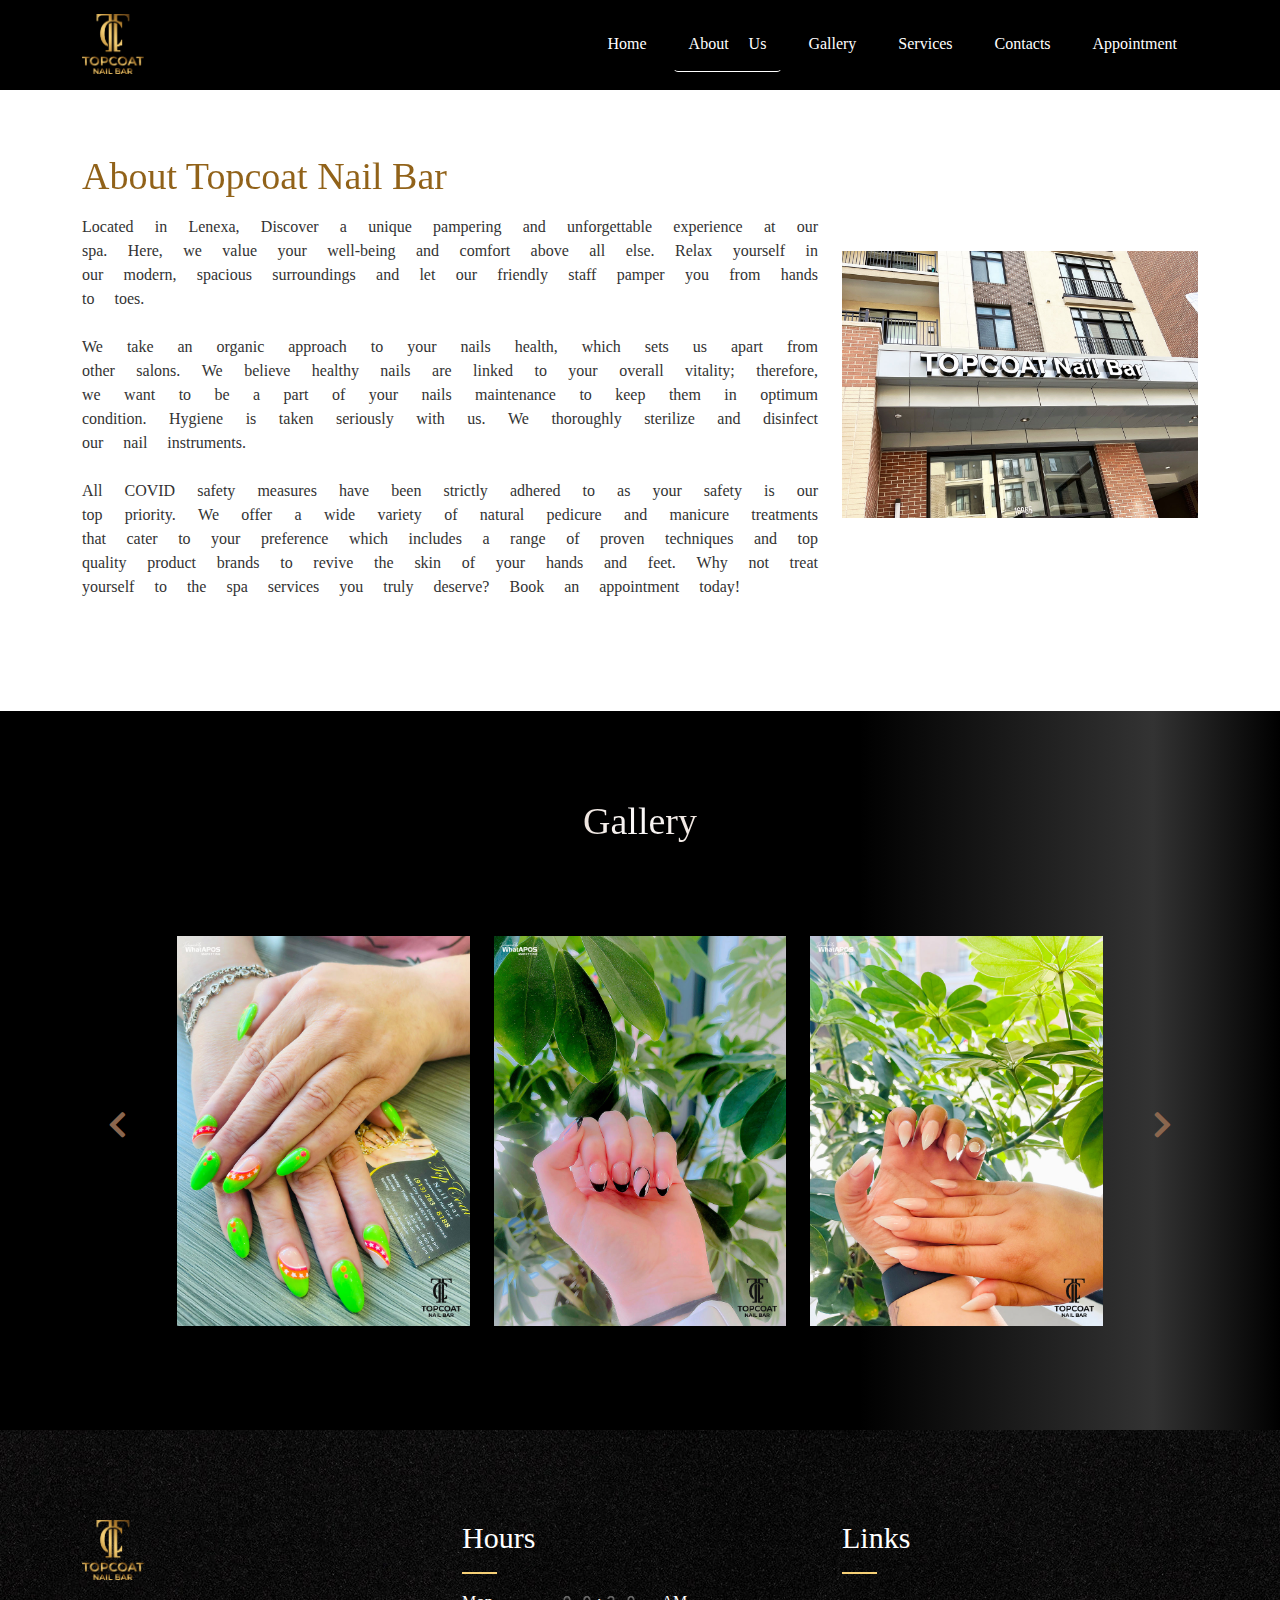
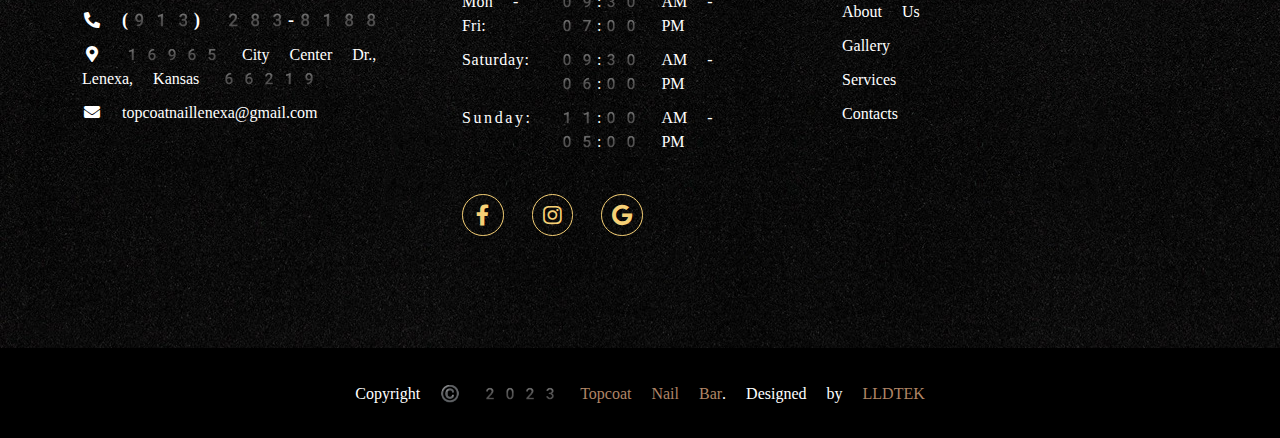
==== commit 21c6adf4: "A20230719-02" ====
--- a/about.html
+++ b/about.html
@@ -430,7 +430,7 @@
 	                    <li>
 	                        <i class="fa fa-envelope fa-fw"></i>
 	                        <a class="text-decoration-none"
-	                            href="mailto: nguyentammy45@yahoo.com">nguyentammy45@yahoo.com</a>
+	                            href="mailto: topcoatnaillenexa@gmail.com">topcoatnaillenexa@gmail.com</a>
 	                    </li>
 	                </ul>
 	            </div>
--- a/css/slider_fullbanner.css
+++ b/css/slider_fullbanner.css
@@ -55,7 +55,7 @@
 	font-weight: 500 !important;
 }
 .scroll .logo-img {
-    margin-top: -18px !important;
+    margin-top: -10px !important;
 }
 .small-title {
 	font-size: 20px;	
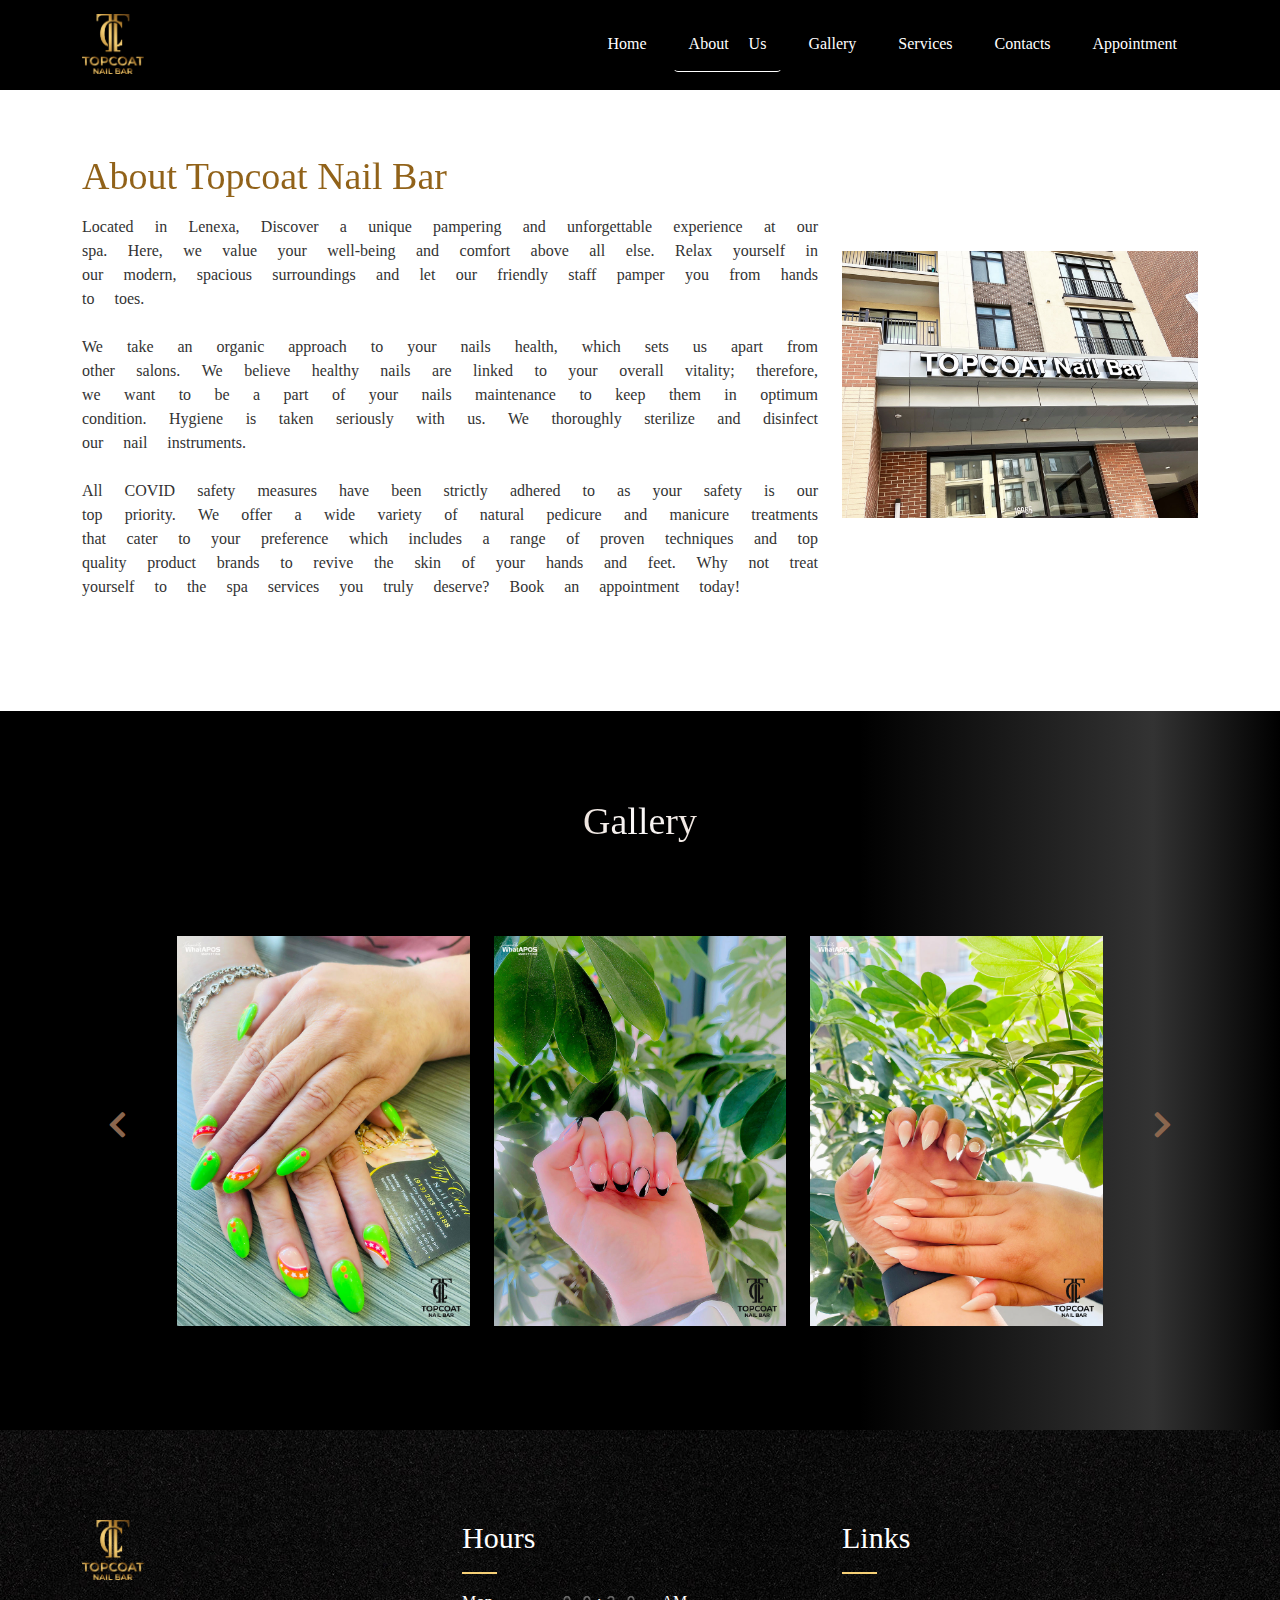
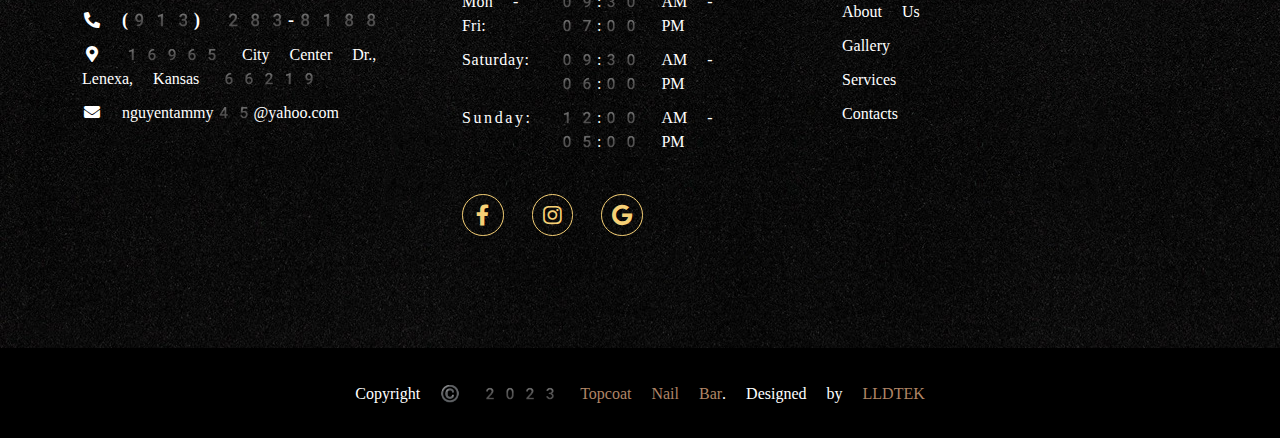
==== commit 8c9ad5c3: "A2023071-06" ====
--- a/about.html
+++ b/about.html
@@ -430,7 +430,7 @@
 	                    <li>
 	                        <i class="fa fa-envelope fa-fw"></i>
 	                        <a class="text-decoration-none"
-	                            href="mailto: topcoatnaillenexa@gmail.com">topcoatnaillenexa@gmail.com</a>
+	                            href="mailto: nguyentammy45@yahoo.com">nguyentammy45@yahoo.com</a>
 	                    </li>
 	                </ul>
 	            </div>
@@ -459,7 +459,7 @@
 	                			<span class="text-white" style="letter-spacing: 2.6px;">Sunday:</span>
 	                		</div>
 	                		<div class="col-8 text-left">
-	                			<span class="text-white">11:00 AM - 05:00 PM</span>
+	                			<span class="text-white">12:00 AM - 05:00 PM</span>
 	                		</div>
 	                	</div>
 	                    <!-- <li><a class="text-decoration-none" href="#" th:text="${dataObj.info.salon.time_1}"></a></li>
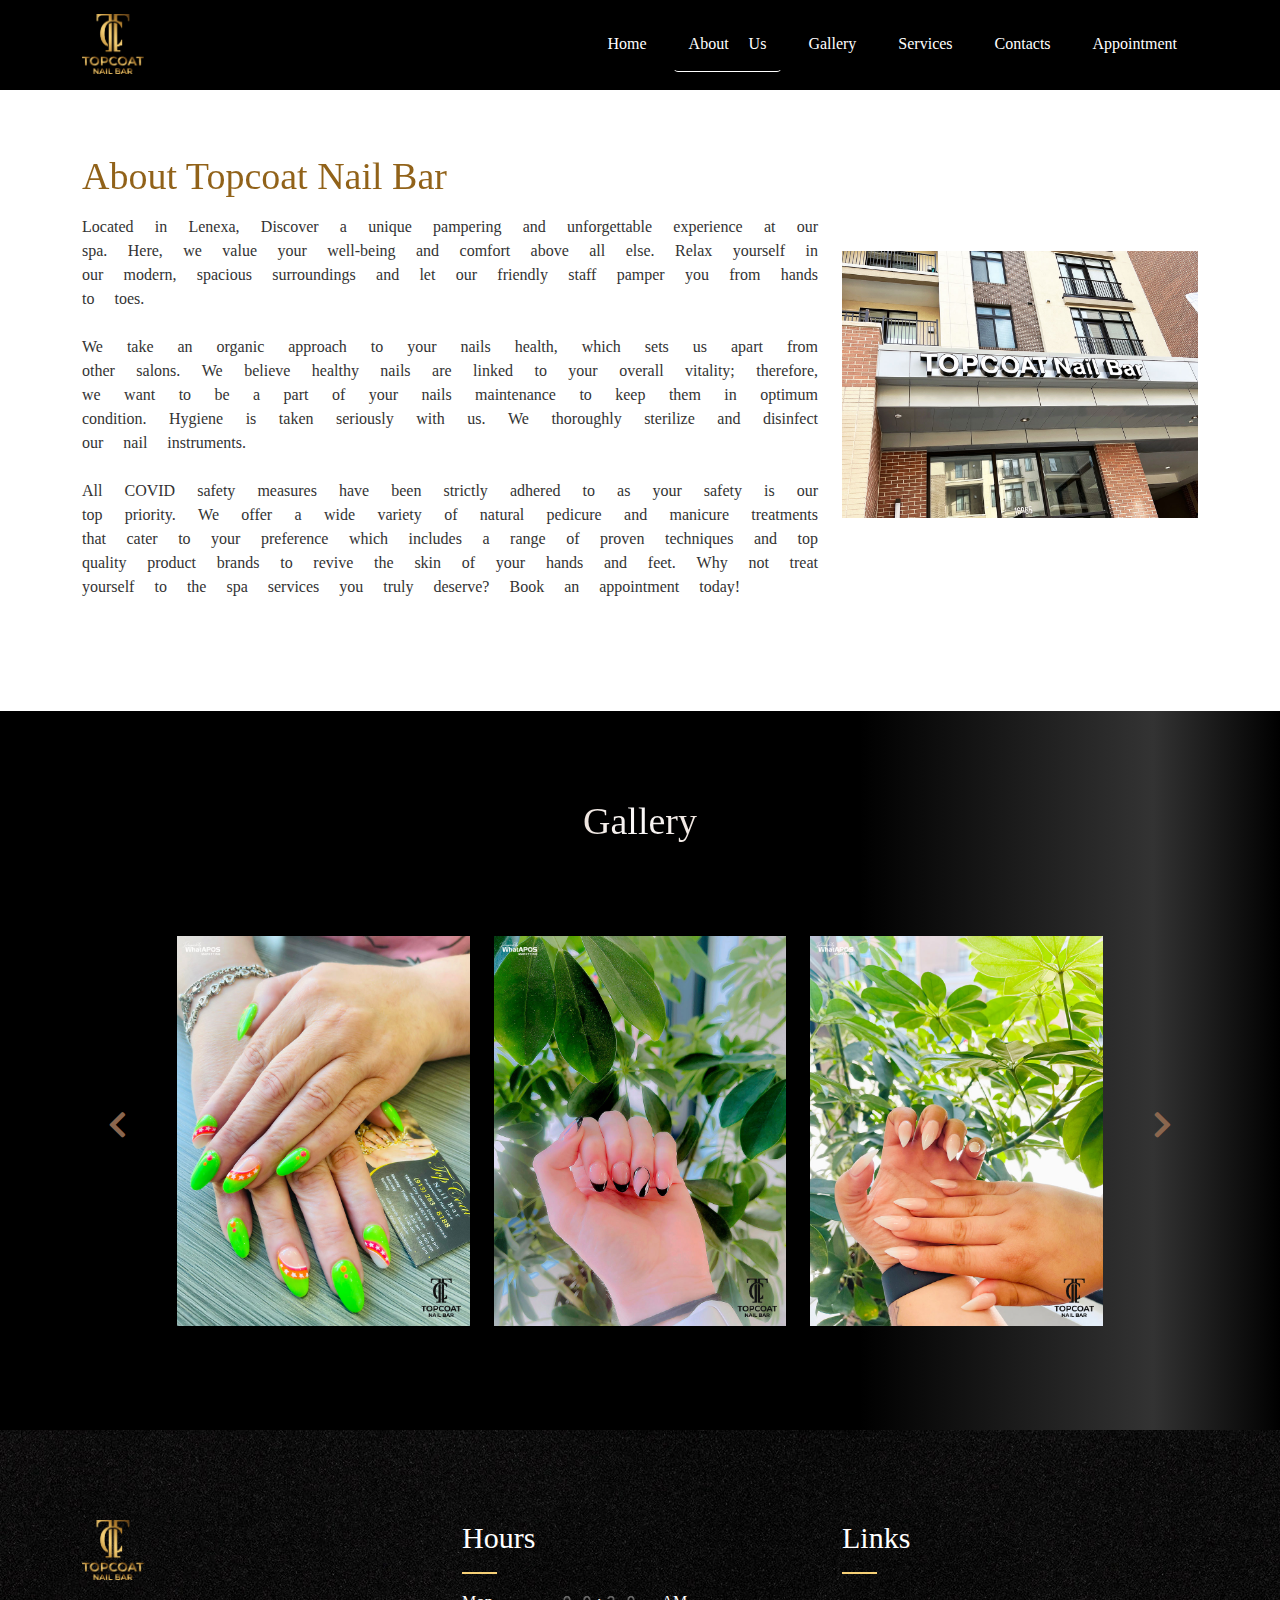
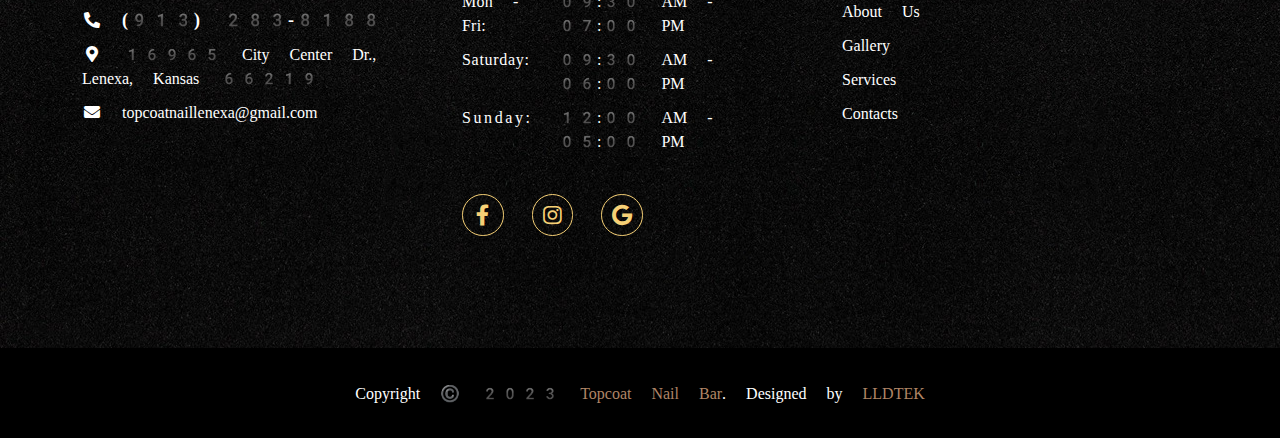
==== commit 3788ca0b: "A20230719-07" ====
--- a/about.html
+++ b/about.html
@@ -430,7 +430,7 @@
 	                    <li>
 	                        <i class="fa fa-envelope fa-fw"></i>
 	                        <a class="text-decoration-none"
-	                            href="mailto: nguyentammy45@yahoo.com">nguyentammy45@yahoo.com</a>
+	                            href="mailto: topcoatnaillenexa@gmail.com">topcoatnaillenexa@gmail.com</a>
 	                    </li>
 	                </ul>
 	            </div>
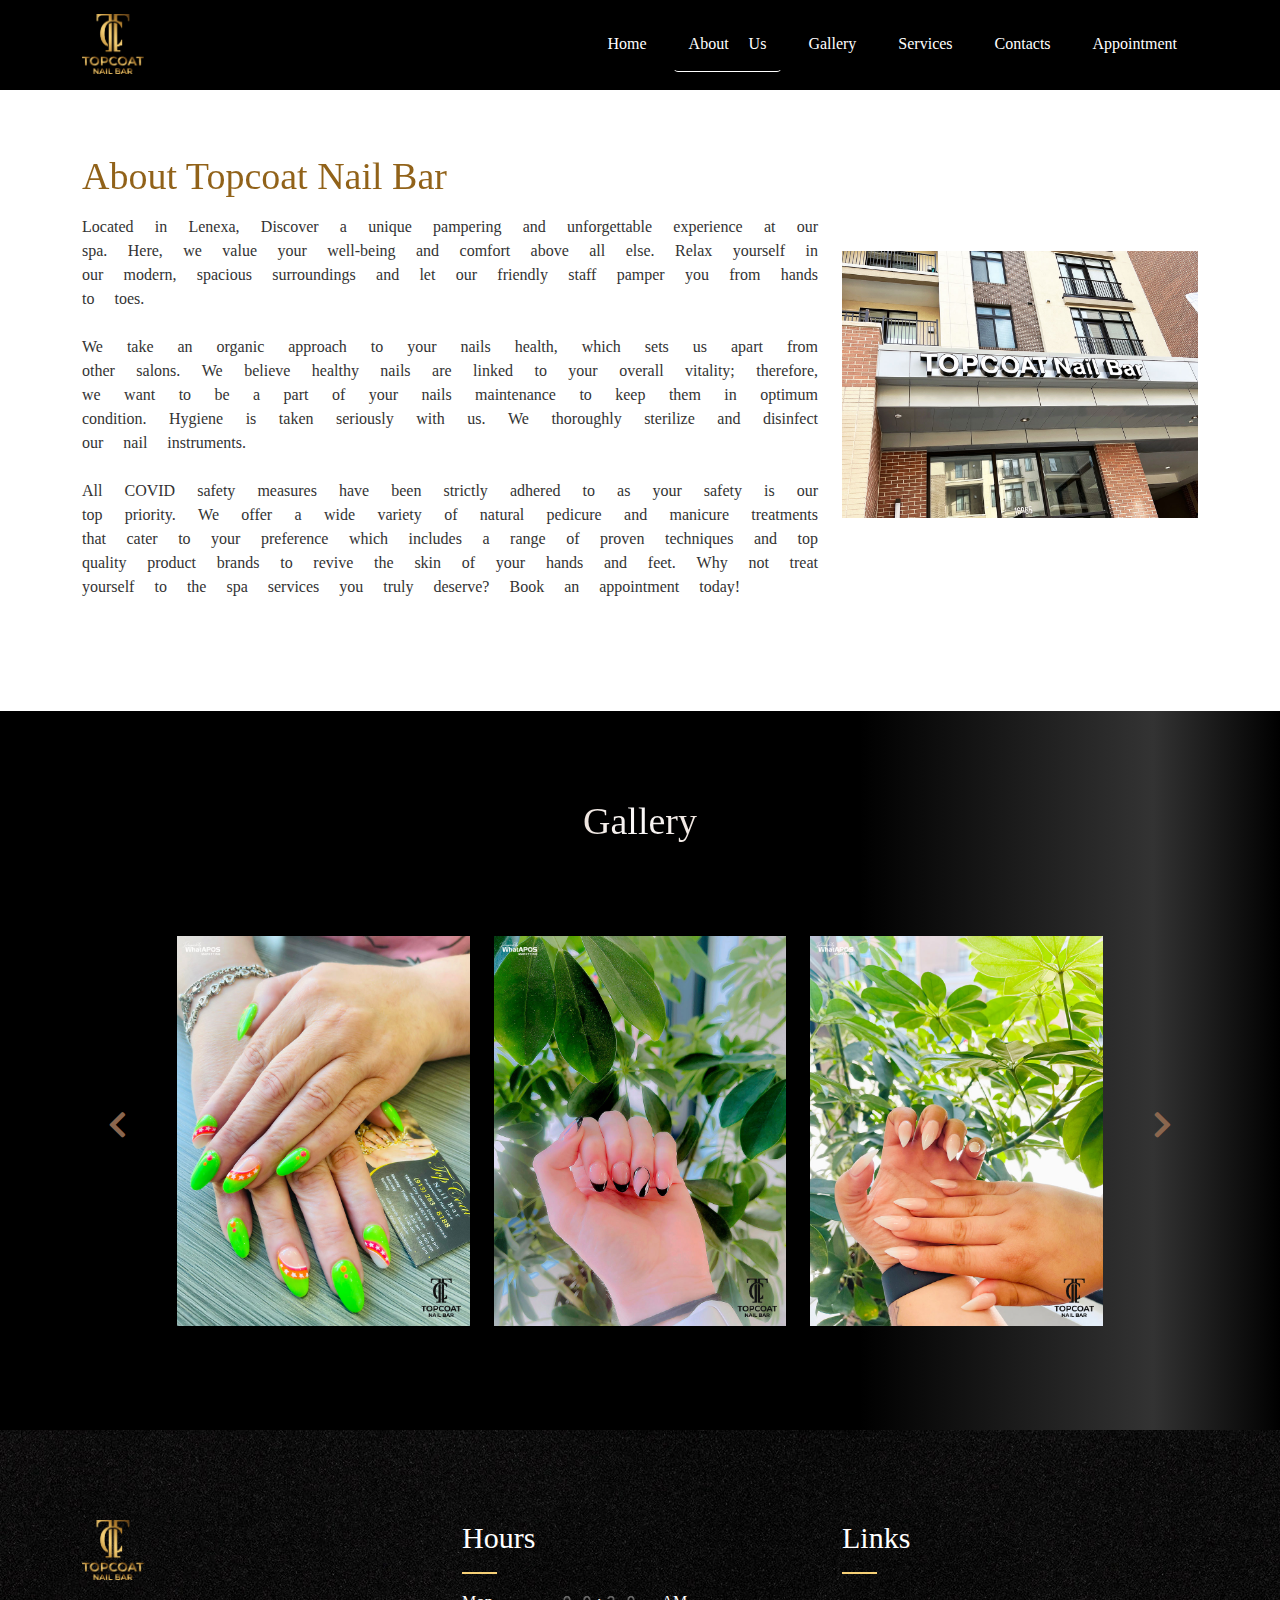
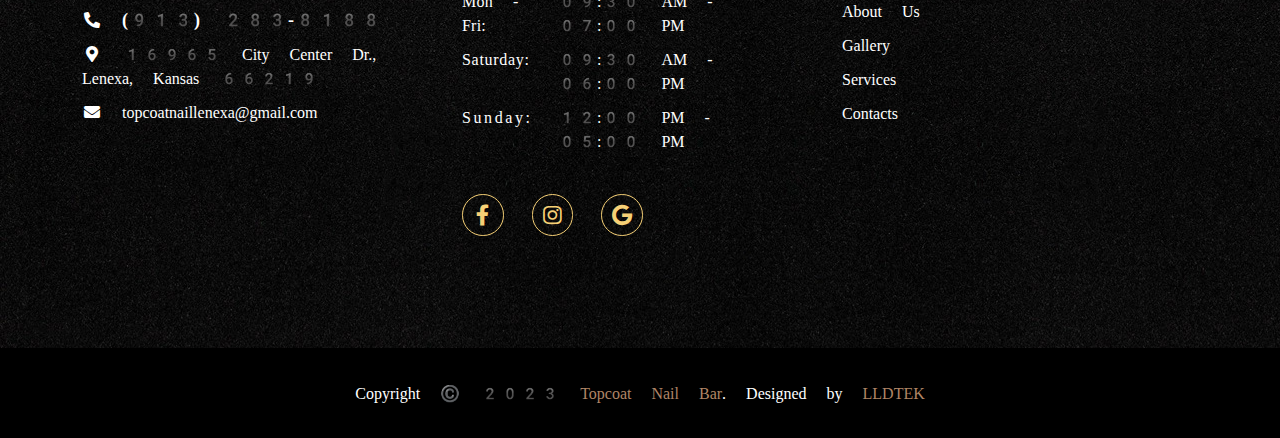
==== commit b6149b49: "A20230810-01" ====
--- a/about.html
+++ b/about.html
@@ -459,7 +459,7 @@
 	                			<span class="text-white" style="letter-spacing: 2.6px;">Sunday:</span>
 	                		</div>
 	                		<div class="col-8 text-left">
-	                			<span class="text-white">12:00 AM - 05:00 PM</span>
+	                			<span class="text-white">12:00 PM - 05:00 PM</span>
 	                		</div>
 	                	</div>
 	                    <!-- <li><a class="text-decoration-none" href="#" th:text="${dataObj.info.salon.time_1}"></a></li>
--- a/css/slider_fullbanner.css
+++ b/css/slider_fullbanner.css
@@ -378,7 +378,7 @@
 }
 .box-description{
 		position: absolute;
-		bottom: 0;
+		bottom: 5;
 		background: rgba(0,0,0, 0.4);
 		z-index: 99;
 }
